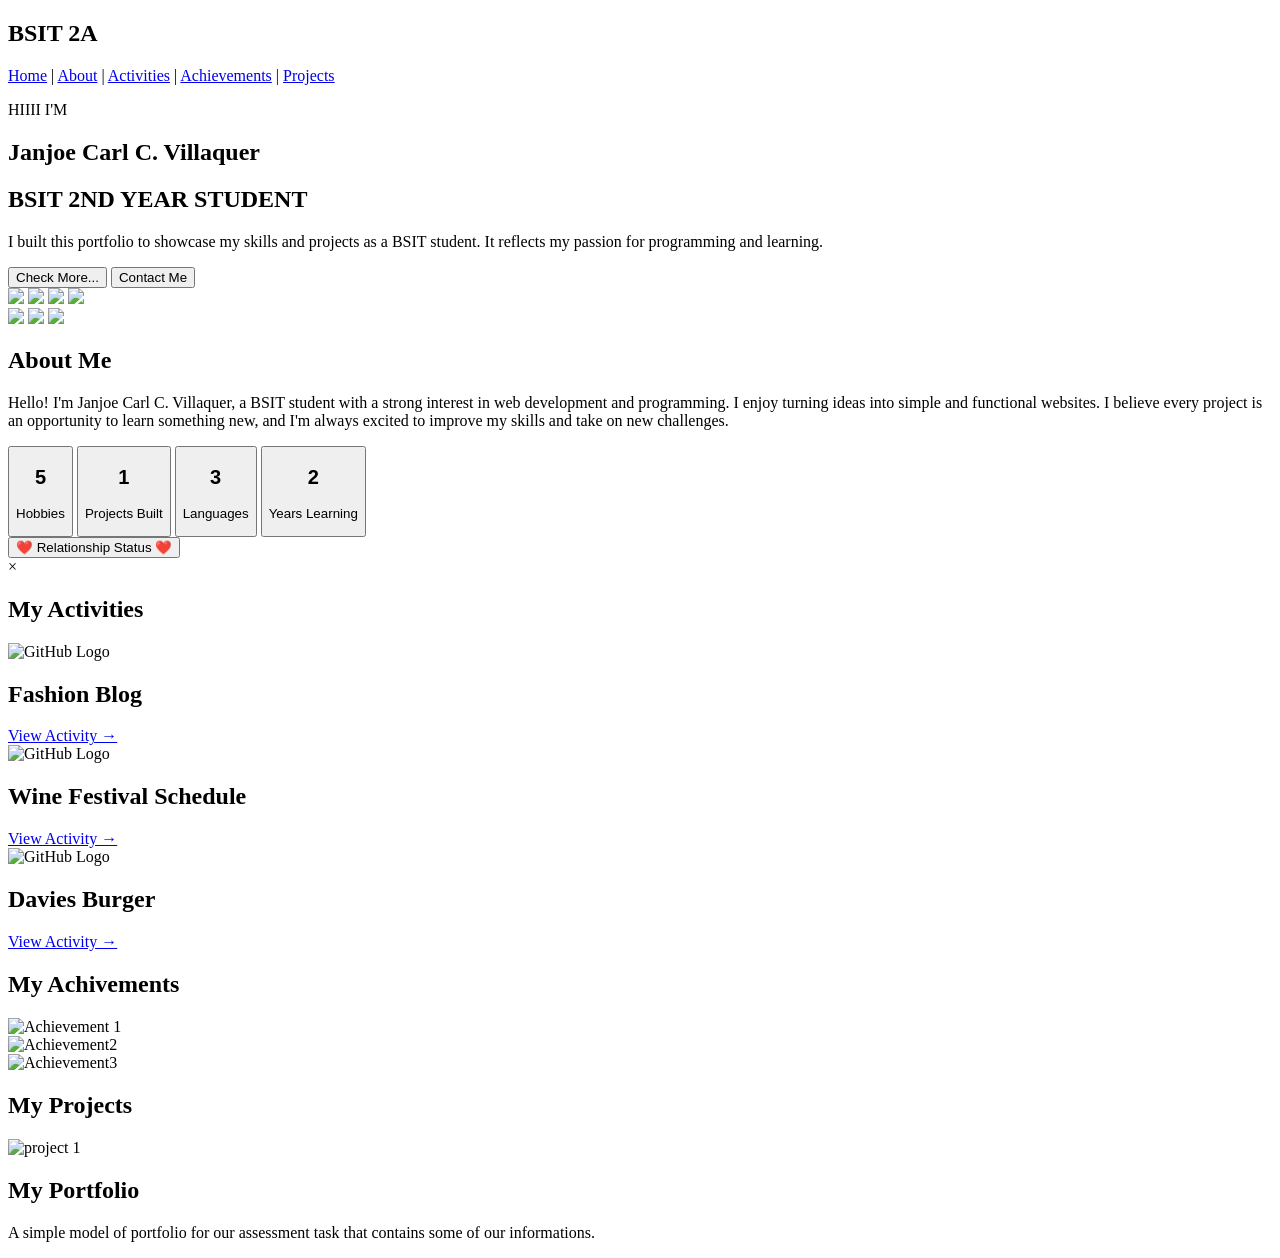
==== My Portfolio/index.html @ 04e0d44c "Add initial portfolio website structure This is the initial commit of the portfolio website, contain" ====
<!DOCTYPE html>
<html lang="en">
<head>
    <meta charset="UTF-8">
    <meta name="viewport" content="width=device-width, initial-scale=1.0">
    <link rel="stylesheet" href="style.css">
    <title>My portfolio</title>
</head>
<body>
    <!DOCTYPE html>
<html lang="en">
<head>
    <meta charset="UTF-8">
    <meta name="viewport" content="width=device-width, initial-scale=1.0">
    <title>My Portfolio</title>
</head>
<body>
    <header>
        <h2 class="logo">BSIT <span>2A</span></h2>
        <nav>
            <a href="#home">Home</a> |
            <a href="#about">About</a> |
            <a href="#activities">Activities</a> |
            <a href="#achievements">Achievements</a> |
            <a href="#projects">Projects</a>
        </nav>
    </header>

    
    <section id="home">
    <div class="home-content">
        <p>HIIII I'M</p>

        <h1>Janjoe Carl C. Villaquer</h1>

        <h2 class="typing">
            BSIT 2ND YEAR STUDENT
        </h2>

        <p class="description">
            I built this portfolio to showcase my skills and projects as a BSIT student.
            It reflects my passion for programming and learning.
        </p>

        <div class="buttons">
            <button class="btn">Check More...</button>
            <button class="btn">Contact Me</button>
        </div>

        <div class="social-icons">
            <a href="#"><img src="Images/fb.jpg"></a>
            <a href="#"><img src="Images/github.jpg"></a>
            <a href="#"><img src="Images/tiktok.jpg"></a>
            <a href="#"><img src="Images/email.jpg"></a>
        </div>
    </div>

    <div class="home-images">
        <img src="Images/pfp1.jpg">
        <img src="Images/pfp2.jpg">
        <img src="Images/pfp3.jpg">
    </div>
</section>


    <section id="about">
    <h1 class="about-title">About <span>Me</span></h1>
    <div class="about-container">
        <div class="about-text">
            <p>
                Hello! I'm Janjoe Carl C. Villaquer, a BSIT student with a
                strong interest in web development and programming.
                I enjoy turning ideas into simple and functional websites.
                I believe every project is an opportunity to learn something
                new, and I'm always excited to improve my skills and take on
                new challenges.
            </p>
        </div>

   <div class="about-boxes">
    <button class="info-box" onclick="showPopup('hobbies')">
    <i class="fa-solid fa-gamepad icon"></i>
    <h2>5</h2>
    <p>Hobbies</p>
</button>

<button class="info-box" onclick="showPopup('projects')">
    <i class="fa-solid fa-code icon"></i>
    <h2>1</h2>
    <p>Projects Built</p>
</button>

<button class="info-box" onclick="showPopup('languages')">
    <i class="fa-solid fa-language icon"></i>
    <h2>3</h2>
    <p>Languages</p>
</button>

<button class="info-box" onclick="showPopup('years')">
    <i class="fa-solid fa-graduation-cap icon"></i>
    <h2>2</h2>
    <p>Years Learning</p>
</button>
</div>
    </div>
<div class="relationship">
<button onclick="showPopup('taken')">
❤️ Relationship Status ❤️
</button>
</div>
</section>

<div id="popup" class="popup">
    <div class="popup-content">
        <span class="close">&times;</span>
        <h2 id="popup-title"></h2>
        <div id="popup-body"></div>
    </div>

</div>

    <section id="activities">

    <h1 class="activities-title">
        My <span>Activities</span>
    </h1>

    <div class="activity-card">
        <img src="Images/github.jpg" alt="GitHub Logo">
        <div class="activity-info">

            <h2>Fashion Blog</h2>
            <a href="https://jvillaquer250000000352-ctrl.github.io/Activity1.1/Fashion/index.html"
               target="_blank">
                View Activity →
            </a>
        </div>
    </div>

    <div class="activity-card">
        <img src="Images/github.jpg" alt="GitHub Logo">

        <div class="activity-info">
            <h2>Wine Festival Schedule</h2>
            <a href="https://jvillaquer250000000352-ctrl.github.io/Activity%201.2/Wine%20Festival%20Schedule/index.html"
               target="_blank">
                View Activity →
            </a>
        </div>
    </div>

    <div class="activity-card">
        <img src="Images/github.jpg" alt="GitHub Logo">

        <div class="activity-info">
            <h2>Davies Burger</h2>
            <a href="https://jvillaquer250000000352-ctrl.github.io/Activity2.1/Burger/index.html"
               target="_blank">
                View Activity →
            </a>
        </div>
    </div>

</section>

    <section id="achievements">
        <h1 class="achievements-title">My <span>Achivements</span></h1>
        <div class="achievement-gallery">

        <div class="achievement-card">
            <img src="Images/achivement1.jpg" alt="Achievement 1">
        </div>

        <div class="achievement-card">
            <img src="Images/achivement2.jpg" alt="Achievement2">
        </div>

        <div class="achievement-card">
            <img src="Images/achivement3.jpg" alt="Achievement3">
        </div>

    </div>
    </section>

    <section id="projects">
        <h1 class="projects-title">My <span>Projects</span></h1>

        <div class="project-container">
        <div class="project-card">

        <div class="project-image">
        <img src="Images/project1.png" alt="project 1">
        </div>

        <div class="project-info">
        <h2>My Portfolio</h2>
         <p>A simple model of portfolio for our assessment task that contains some of our informations.</p>
         </div>
        </div>
        </div>
    </section>

    <script>
const popup=document.getElementById("popup");
const title=document.getElementById("popup-title");
const body=document.getElementById("popup-body");
function showPopup(type){
popup.style.display="flex";

if(type=="hobbies"){
title.innerHTML="🎮 Hobbies";
body.innerHTML=`
<ul>
<li>Playing Mobile Legends</li>
<li>Eating Snacks</li>
<li>Joking / Trolling</li>
<li>Listening to Music</li>
<li>Caring for you 💙</li>
</ul>
`;
}

else if(type=="projects"){
title.innerHTML="💻 Projects Built";
body.innerHTML=`
<ul>
<li>My Website Portfolio</li>
</ul>
`;
}

else if(type=="languages"){
title.innerHTML="🌐 Languages";
body.innerHTML=`
<ul>
<li>English</li>
<li>Tagalog</li>
<li>Bisaya / Cebuano</li>
</ul>
`;
}

else if(type=="years"){
title.innerHTML="🎓 Years of Learning";
body.innerHTML=`
<ul>
<li>2 Years learning in UIC</li>
</ul>
`;

}

else if(type=="taken"){
title.innerHTML="❤️ Relationship Status ❤️";
body.innerHTML=`
<img src="Images/her.jpg">
<h3>Taken by her 🥰❤️💖</h3
`;
}
}

document.querySelector(".close").onclick=function(){
popup.style.display="none";
}

window.onclick=function(e){
if(e.target==popup){
popup.style.display="none";
}
}
</script>

</body>
</html>
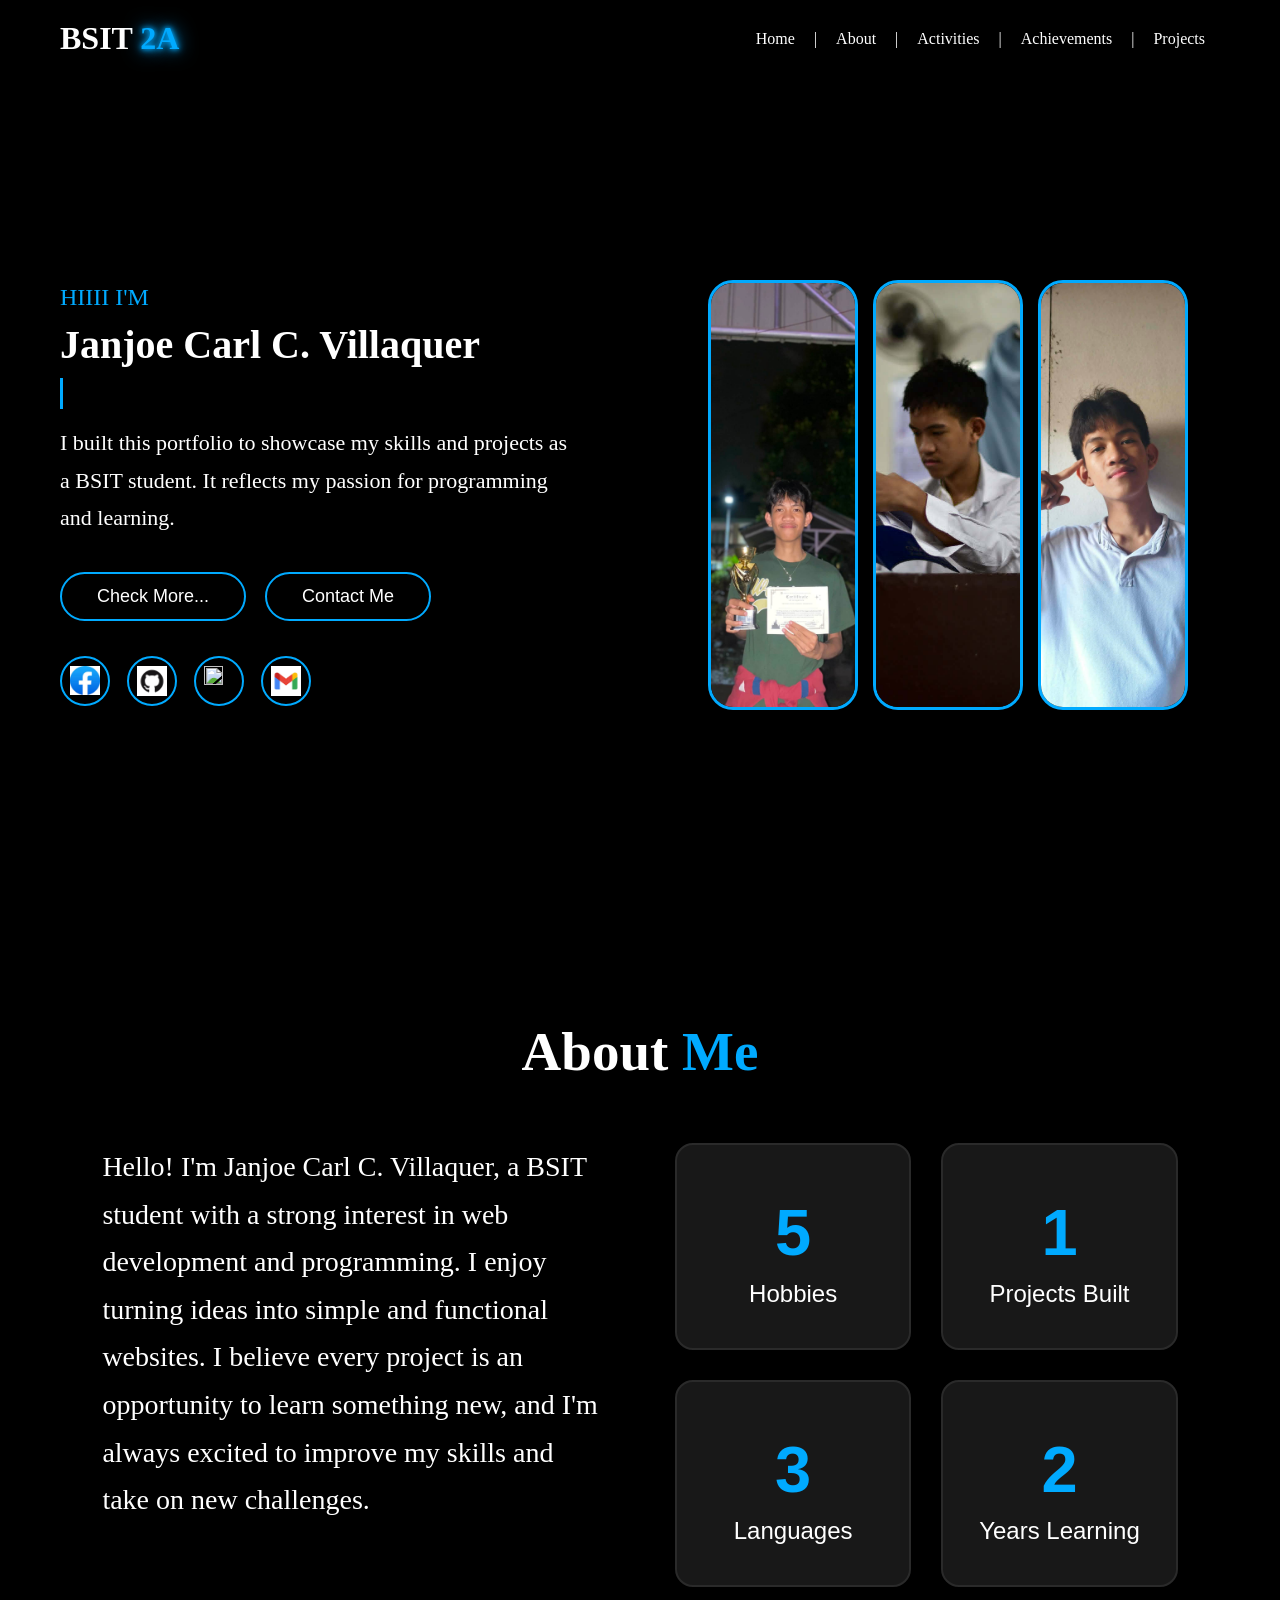
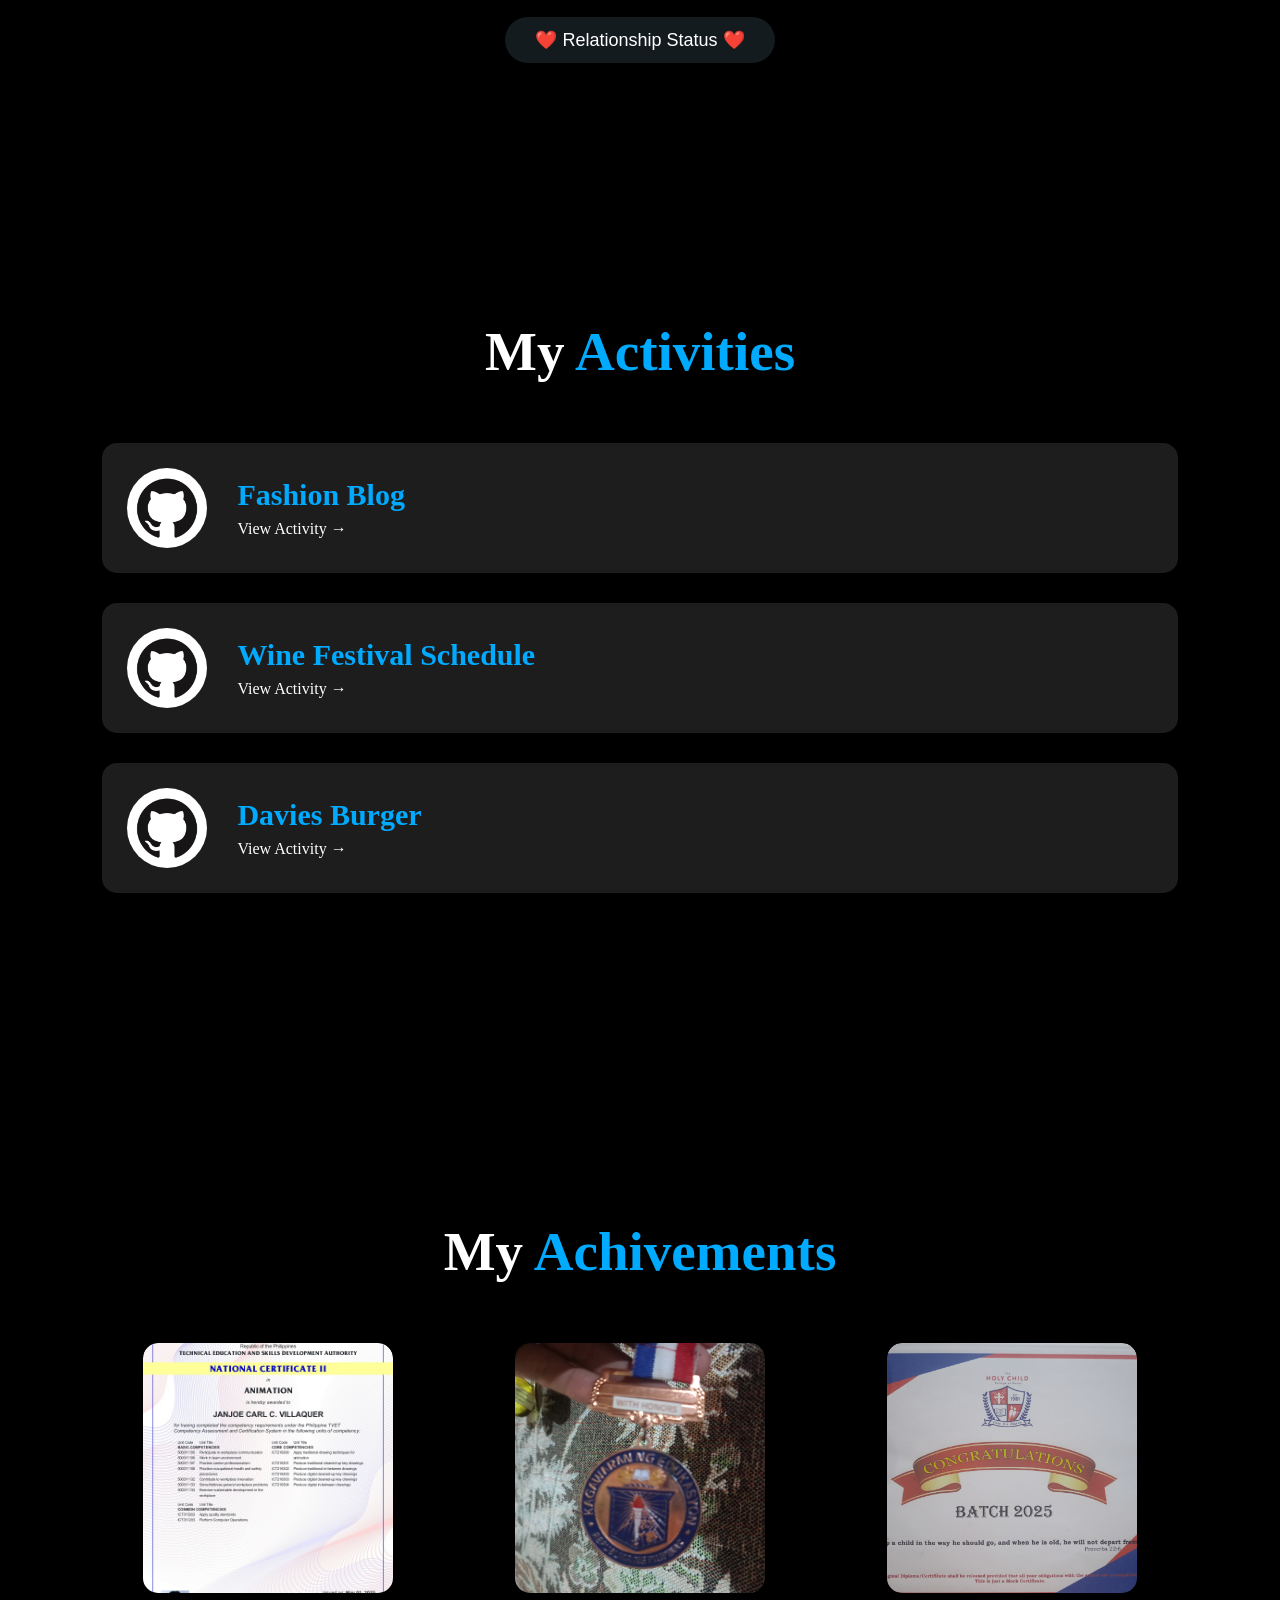
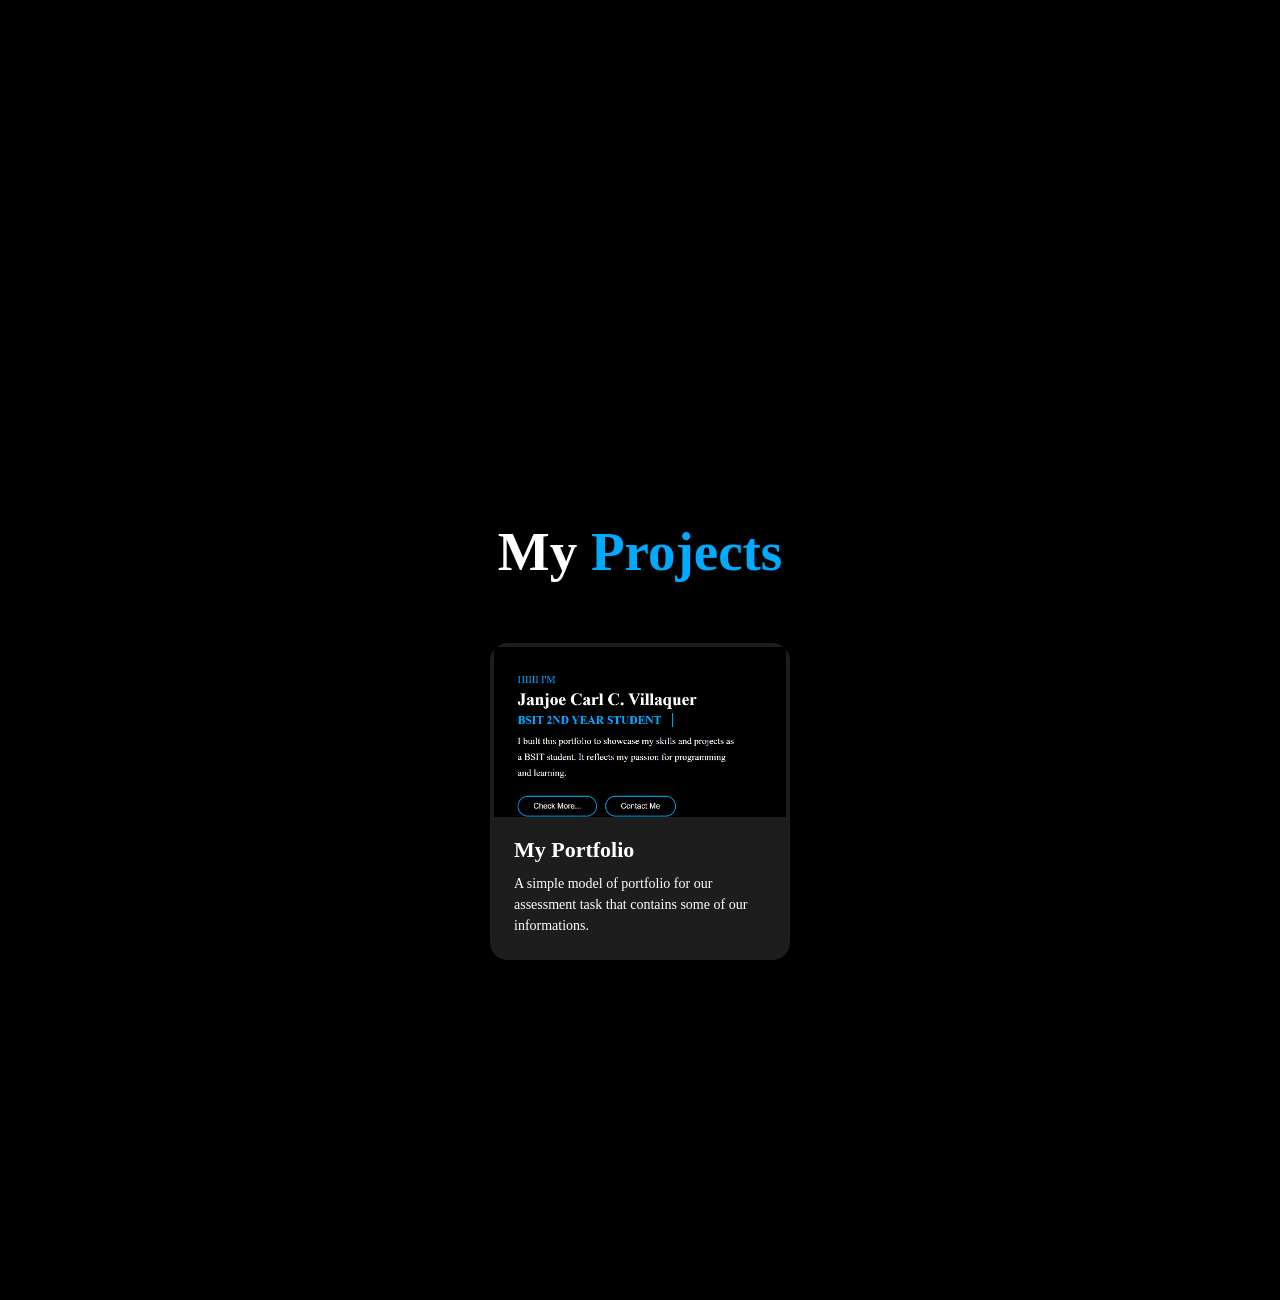
==== commit 843bd96b: "Fix tiktok image path in social icons" ====
--- a/My Portfolio/index.html
+++ b/My Portfolio/index.html
@@ -50,7 +50,7 @@
         <div class="social-icons">
             <a href="#"><img src="Images/fb.jpg"></a>
             <a href="#"><img src="Images/github.jpg"></a>
-            <a href="#"><img src="Images/tiktok.jpg"></a>
+            <a href="#"><img src="My Portfolio/Images/tiktok.jpg"></a>
             <a href="#"><img src="Images/email.jpg"></a>
         </div>
     </div>
--- a/My Portfolio/style.css
+++ b/My Portfolio/style.css
@@ -0,0 +1,793 @@
+html{
+    scroll-behavior: smooth;
+}
+
+*{
+    margin:0;
+    padding:0;
+    box-sizing:border-box;
+    scroll-behavior:smooth;
+}
+
+body{
+    background:#000;
+    color:white;
+    font-family:'Times New Roman', Times, serif;
+    padding-top: 90px;
+}
+
+header{
+    position: fixed;
+    top: 0;
+    left: 0;
+    width: 100%;
+    display: flex;
+    justify-content: space-between;
+    align-items: center;
+    padding: 20px 60px;
+    background-color: black;
+    z-index: 1000;
+    box-sizing: border-box;
+}
+
+.logo{
+    color:white;
+    font-size:32px;
+    font-weight:bold;
+}
+
+.logo span{
+    color:#00aaff;
+    text-shadow:
+        0 0 5px #00aaff,
+        0 0 10px #00aaff,
+        0 0 20px #00aaff;
+}
+
+nav a{
+    color:white;
+    text-decoration:none;
+    margin:0 15px;
+    position:relative;
+    transition:.3s;
+}
+
+nav a:hover{
+    color:#f3f5f5;
+    text-shadow: 0 0 5px #d1d8db, 0 0 10px #f4f8f9, 0 0 20px #eaeff1;
+}
+
+nav a::after{
+    content:"";
+    position:absolute;
+    left:0;
+    bottom:-8px;
+    width:0;
+    height:3px;
+    background:#00aaff;
+    transition:.3s;
+}
+
+nav a:hover::after{
+    width:100%;
+    box-shadow:0 0 10px #00aaff,0 0 20px #00aaff;
+}
+
+#home{
+
+    min-height:90vh;
+    display:flex;
+    justify-content:space-between;
+    align-items:center;
+    gap:70px;
+    padding:60px;
+}
+
+.home-content{
+    flex:1;
+}
+
+.home-content p:first-child{
+    color:#00aaff;
+    font-size:24px;
+}
+
+.home-content h1{
+    font-size:40px;
+    margin:10px 0;
+}
+
+.description{
+    width:520px;
+    font-size:22px;
+    line-height:1.7;
+    margin-top:15px;
+}
+
+.typing{
+    color:#00aaff;
+    font-size:27px;
+    font-weight:bold;
+    overflow:hidden;
+    white-space:nowrap;
+    border-right:3px solid #00aaff;
+    width:0;
+    animation:
+    typing 4s steps(27) infinite,
+    blink .7s step-end infinite;
+}
+
+@keyframes typing{
+    0%{
+        width:0;
+    }
+    40%{
+        width:27ch;
+    }
+    60%{
+
+        width:27ch;
+    }
+    100%{
+        width:0;
+    }
+}
+
+@keyframes blink{
+    50%{
+        border-color:transparent;
+    }
+}
+
+.buttons{
+    margin-top:35px;
+}
+
+.btn{
+    background:transparent;
+    color:white;
+    border:2px solid #00aaff;
+    padding:12px 35px;
+    border-radius:40px;
+    font-size:18px;
+    margin-right:15px;
+    cursor:pointer;
+    transition:.3s;
+}
+
+.btn:hover{
+    background:#00aaff;
+    transform:translateY(-4px);
+    box-shadow:-8px 0 18px #00aaff, 8px 0 18px #00aaff;
+}
+
+.social-icons{
+    margin-top:35px;
+    display:flex;
+    gap:17px;
+}
+
+.social-icons a{
+    width:50px;
+    height:50px;
+    display:flex;
+    justify-content:center;
+    align-items:center;
+    border:2px solid #00aaff;
+    border-radius:50%;
+    overflow:hidden;
+    transition:.3s;
+}
+
+.social-icons img{
+    width:65%;
+    height:65%;
+    object-fit:contain;
+}
+
+.social-icons a:hover{
+    transform:translateY(-5px);
+    box-shadow:
+    0 0 15px #00aaff,
+    0 0 30px #00aaff;
+}
+
+.home-images{
+    flex:1;
+    display:flex;
+    justify-content:center;
+    align-items:center;
+    gap:15px;
+}
+
+.home-images img{
+    width:150px;
+    height:430px;
+    object-fit:cover;
+    border-radius:25px;
+    border:3px solid #00aaff;
+    cursor:pointer;
+    transition:.45s ease;
+}
+
+.home-images:hover img{
+    width:120px;
+    opacity:.5;
+}
+
+.home-images img:hover{
+    width:280px;
+    opacity:1;
+    transform:translateY(-12px);
+    box-shadow:0 0 20px #00aaff, 0 0 40px #00aaff, 0 0 60px #00aaff;
+}
+
+hr{
+    border:1px solid rgba(255,255,255,.35);
+}
+
+/* ABOUT ME NI HAAAA */
+
+#about{
+    min-height:100vh;
+    padding:120px 8%;
+}
+
+.about-title{
+    text-align:center;
+    font-size:55px;
+    margin-bottom:60px;
+}
+
+.about-title span{
+    color:#00aaff;
+}
+
+.about-container{
+    display:flex;
+    justify-content:space-between;
+    align-items:flex-start;
+    gap:70px;
+}
+
+.about-text{
+    flex:1;
+}
+
+.about-text p{
+    font-size:28px;
+    line-height:1.7;
+}
+
+.about-boxes{
+    flex:1;
+    display:grid;
+    grid-template-columns:repeat(2,1fr);
+    gap:30px;
+}
+
+.info-box{
+    background:#181818;
+    border:2px solid #2a2a2a;
+    border-radius:18px;
+    padding:40px 20px;
+    cursor:pointer;
+    transition:.4s;
+    color:white;
+    text-align:center;
+}
+
+.info-box .icon{
+    font-size:45px;
+    margin-bottom:15px;
+    transition:.4s;
+}
+
+.info-box h2{
+    font-size:65px;
+    color:#00aaff;
+    margin:10px 0;
+    transition:.4s;
+}
+
+.info-box p{
+    font-size:24px;
+    transition:.4s;
+}
+
+.info-box:hover{
+    transform:translateY(-12px) scale(1.05);
+    border-color:#00aaff;
+    background:#1f1f1f;
+
+    box-shadow:
+    0 0 15px #00aaff,
+    0 0 30px #00aaff,
+    0 0 45px rgba(0,170,255,.5);
+}
+
+.info-box:hover .icon{
+    transform:rotate(8deg) scale(1.2);
+    filter:drop-shadow(0 0 10px #00aaff);
+}
+
+.info-box:hover h2{
+    text-shadow:
+    0 0 10px #00aaff,
+    0 0 20px #00aaff,
+    0 0 40px #00aaff;
+}
+
+.info-box:hover p{
+    color:#f8f9fa;
+}
+
+.info-box:active{
+    transform:scale(.96);
+}
+
+.popup{
+display:none;
+position:fixed;
+left:0;
+top:0;
+width:100%;
+height:100%;
+background:rgba(0,0,0,.7);
+justify-content:center;
+align-items:center;
+z-index:9999;
+}
+
+.popup-content{
+background:#181818;
+padding:35px;
+border-radius:15px;
+width:420px;
+text-align:center;
+border:2px solid #00aaff;
+box-shadow:
+0 0 20px #00aaff,
+0 0 40px #00aaff;
+animation:pop .3s;
+}
+
+@keyframes pop{
+from{
+transform:scale(.7);
+opacity:0;
+}
+
+to{
+transform:scale(1);
+opacity:1;
+}
+}
+
+.close{
+float:right;
+font-size:30px;
+cursor:pointer;
+color:white;
+}
+
+.close:hover{
+color:#00aaff;
+}
+
+.popup h2{
+color:#00aaff;
+margin-bottom:20px;
+}
+
+.popup ul{
+text-align:left;
+font-size:20px;
+line-height:2;
+}
+
+.relationship{
+text-align:center;
+margin-top:30px;
+}
+
+.relationship button{
+background:#141b1f;
+border:none;
+padding:12px 30px;
+font-size:18px;
+color:white;
+border-radius:40px;
+cursor:pointer;
+transition:.3s;
+}
+
+.relationship button:hover{
+box-shadow:
+0 0 15px #00aaff,
+0 0 30px #00aaff;
+transform:translateY(-5px);
+}
+
+.popup img{
+width:180px;
+border-radius:15px;
+margin-bottom:20px;
+border:3px solid #00aaff;
+}
+
+#activities{
+    min-height:100vh;
+    padding:120px 8%;
+}
+
+.activities-title{
+    text-align:center;
+    font-size:55px;
+    margin-bottom:60px;
+}
+
+.activities-title span{
+    color:#00aaff;
+}
+
+.activity-card{
+    display: flex;
+    align-items: center;
+    background: #1d1d1d;
+    padding: 25px;
+    margin-bottom: 30px;
+    border-radius: 15px;
+}
+
+.activity-card img{
+    width:80px;
+    height:80px;
+    border-radius:50%;
+    object-fit:cover;
+    margin-right:30px;
+}
+
+.activity-info h2{
+    color:#00aaff;
+    margin-bottom:8px;
+    font-size:30px;
+}
+
+.activity-info a{
+    color:white;
+    text-decoration:none;
+    position:relative;
+    transition:.3s;
+}
+
+.activity-info a:hover{
+    color:#ecf0f2;
+    text-shadow:
+    0 0 5px #eef3f5,
+    0 0 10px #e6eef2,
+    0 0 20px #f2f4f4;
+}
+
+.activity-info a::after{
+    content:"";
+    position:absolute;
+    left:0;
+    bottom:-5px;
+    width:0;
+    height:2px;
+    background:#00aaff;
+    transition:.3s;
+}
+
+.activity-info a:hover::after{
+    width:100%;
+    box-shadow:
+    0 0 10px #00aaff,
+    0 0 20px #00aaff;
+}
+
+#achievements{
+    min-height:100vh;
+    padding:120px 8%;
+}
+
+.achievements-title{
+    text-align:center;
+    font-size:55px;
+    margin-bottom:60px;
+}
+
+.achievements-title span{
+    color:#00aaff;
+}
+
+.achievement-gallery{
+    display:grid;
+    grid-template-columns:repeat(3,1fr);
+    gap:40px;
+    justify-items:center;
+}
+
+.achievement-card{
+    position:relative;
+    overflow:hidden;
+    border-radius:15px;
+}
+
+.achievement-card img{
+    width:250px;
+    height:250px;
+    object-fit:cover;
+    border-radius:15px;
+    transition:.4s;
+}
+
+.achievement-card::before{
+    content:"";
+    position:absolute;
+    top:0;
+    left:-120%;
+    width:60%;
+    height:100%;
+    background:linear-gradient(
+        120deg,
+        transparent,
+        rgba(255,255,255,.8),
+        transparent
+    );
+
+    transform:skewX(-25deg);
+}
+
+.achievement-card:hover::before{
+    animation:shine .9s;
+}
+
+@keyframes shine{
+    100%{
+        left:180%;
+
+    }
+}
+
+.achievement-card{
+    position: relative;
+    overflow: hidden;
+    border-radius: 15px;
+    transition: transform .35s ease;
+}
+
+.achievement-card:hover{
+    transform: translateY(-10px) scale(1.03);
+     box-shadow:0 0 15px rgba(0,170,255,.4), 0 0 35px rgba(0,170,255,.25);
+}
+
+#projects{
+    min-height:100vh;
+    padding:120px 8%;
+}
+
+.projects-title{
+    text-align:center;
+    font-size:55px;
+    margin-bottom:60px;
+}
+
+.projects-title span{
+    color:#00aaff;
+}
+
+.project-container{
+    display:flex;
+    justify-content:center;
+    align-items:center;
+    gap:40px;
+}
+
+.project-card{
+    position:relative;
+    width:300px;
+    overflow:visible;
+    border-radius:18px;
+    isolation:isolate;
+}
+
+.project-card::before{
+    position:absolute;
+    content:"";
+    display:block;
+    width:70px;
+    height:160%;
+    background:linear-gradient(
+        90deg,
+        transparent,
+        #008cff,
+        #00d9ff,
+        #008cff,
+        transparent
+    );
+
+    left:50%;
+    top:50%;
+    transform:translate(-50%, -50%);
+    animation:projectRotation 2.5s linear infinite;
+    opacity:0;
+    z-index:-1;
+    filter:blur(2px);
+}
+
+.project-card:hover::before{
+    opacity:1;
+}
+
+@keyframes projectRotation{
+    0%{
+        transform:translate(-50%, -50%) rotateZ(0deg);
+    }
+
+    100%{
+        transform:translate(-50%, -50%) rotateZ(360deg);
+    }
+}
+
+.project-content{
+    position:relative;
+    width:100%;
+    background:#1d1d1d;
+    border-radius:15px;
+    overflow:hidden;
+    z-index:1;
+}
+
+.project-image{
+    position:relative;
+    height:170px;
+    overflow:hidden;
+}
+
+.project-image img{
+    width:100%;
+    height:100%;
+    object-fit:cover;
+    display:block;
+}
+
+.project-info{
+    padding:20px;
+    background:#1d1d1d;
+}
+
+.project-info h2{
+    color:white;
+    font-size:22px;
+    margin-bottom:10px;
+}
+
+.project-info p{
+    color:white;
+    font-size:14px;
+    line-height:1.5;
+}
+
+.project-card:hover{
+    filter:drop-shadow(
+        0 0 8px rgba(0,170,255,.7)
+    );
+}
+
+#projects{
+    min-height:100vh;
+    padding:120px 8%;
+}
+
+.projects-title{
+    text-align:center;
+    font-size:55px;
+    margin-bottom:60px;
+}
+
+.projects-title span{
+    color:#00aaff;
+}
+
+.project-container{
+    display:flex;
+    justify-content:center;
+    align-items:center;
+    gap:40px;
+}
+
+.project-card{
+    position:relative;
+    width:300px;
+    height:auto;
+    padding:4px;
+    overflow:hidden;
+    border-radius:18px;
+    background:#1d1d1d;
+}
+
+.project-card::before{
+    content:"";
+    position:absolute;
+    width:100px;
+    height:180%;
+    left:50%;
+    top:50%;
+    transform:translate(-50%, -50%);
+    background:linear-gradient(
+        90deg,
+        transparent,
+        #008cff,
+        #00d9ff,
+        #008cff,
+        transparent
+    );
+
+    animation:projectRotation 2.5s linear infinite;
+    filter:blur(3px);
+    opacity:0;
+}
+
+.project-card:hover::before{
+    opacity:1;
+}
+
+@keyframes projectRotation{
+    0%{
+        transform:translate(-50%, -50%) rotateZ(0deg);
+    }
+
+    100%{
+        transform:translate(-50%, -50%) rotateZ(360deg);
+    }
+}
+
+.project-content{
+    position:relative;
+    z-index:2;
+    width:100%;
+    background:#1d1d1d;
+    border-radius:14px;
+    overflow:hidden;
+}
+
+.project-image{
+    position:relative;
+    height:170px;
+    overflow:hidden;
+}
+
+.project-image img{
+    width:100%;
+    height:100%;
+    object-fit:cover;
+    display:block;
+}
+
+.project-info{
+    padding:20px;
+    background:#1d1d1d;
+}
+
+.project-info h2{
+    color:white;
+    font-size:22px;
+    margin-bottom:10px;
+}
+
+.project-info p{
+    color:white;
+    font-size:14px;
+    line-height:1.5;
+}
+
+.project-card:hover{
+
+    box-shadow:
+        0 0 10px rgba(241, 242, 243, 0.65),
+        0 0 22px rgba(236, 237, 238, 0.4),
+        0 0 35px rgba(248, 249, 249, 0.2);
+
+}
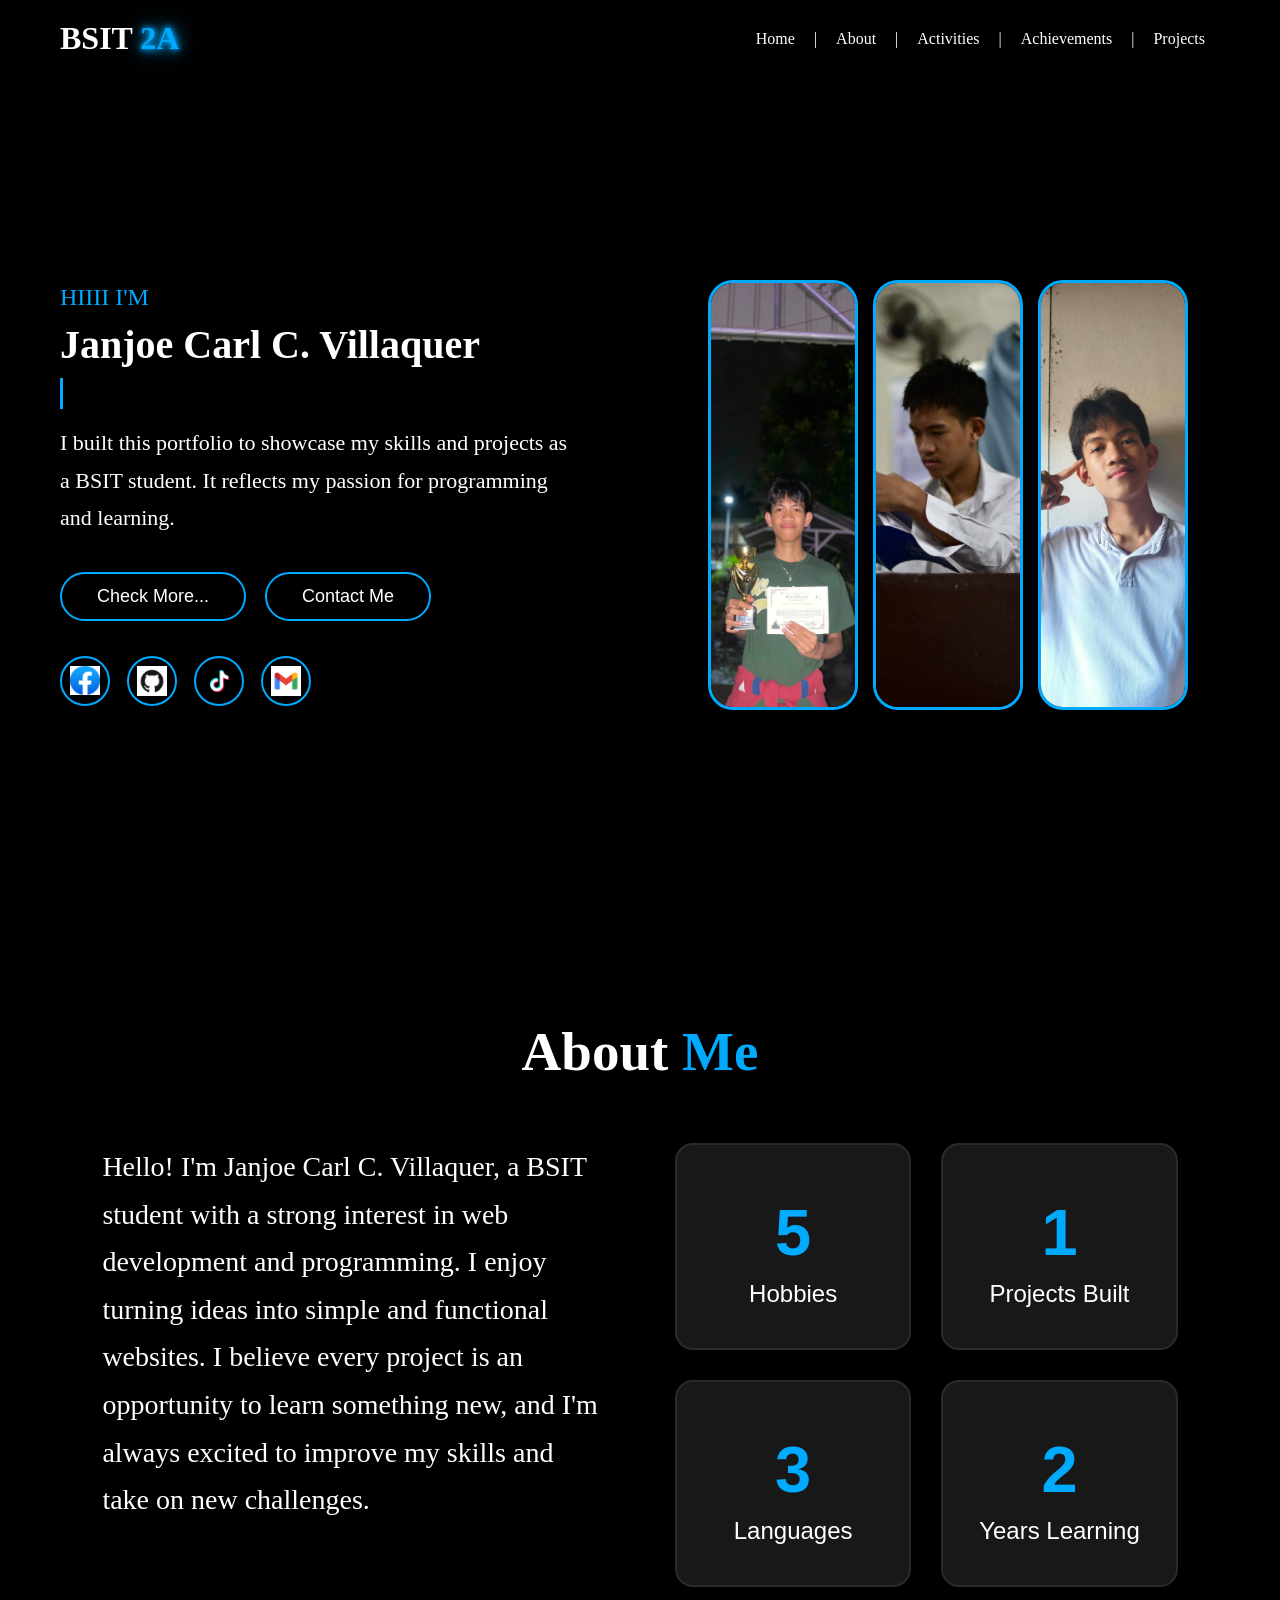
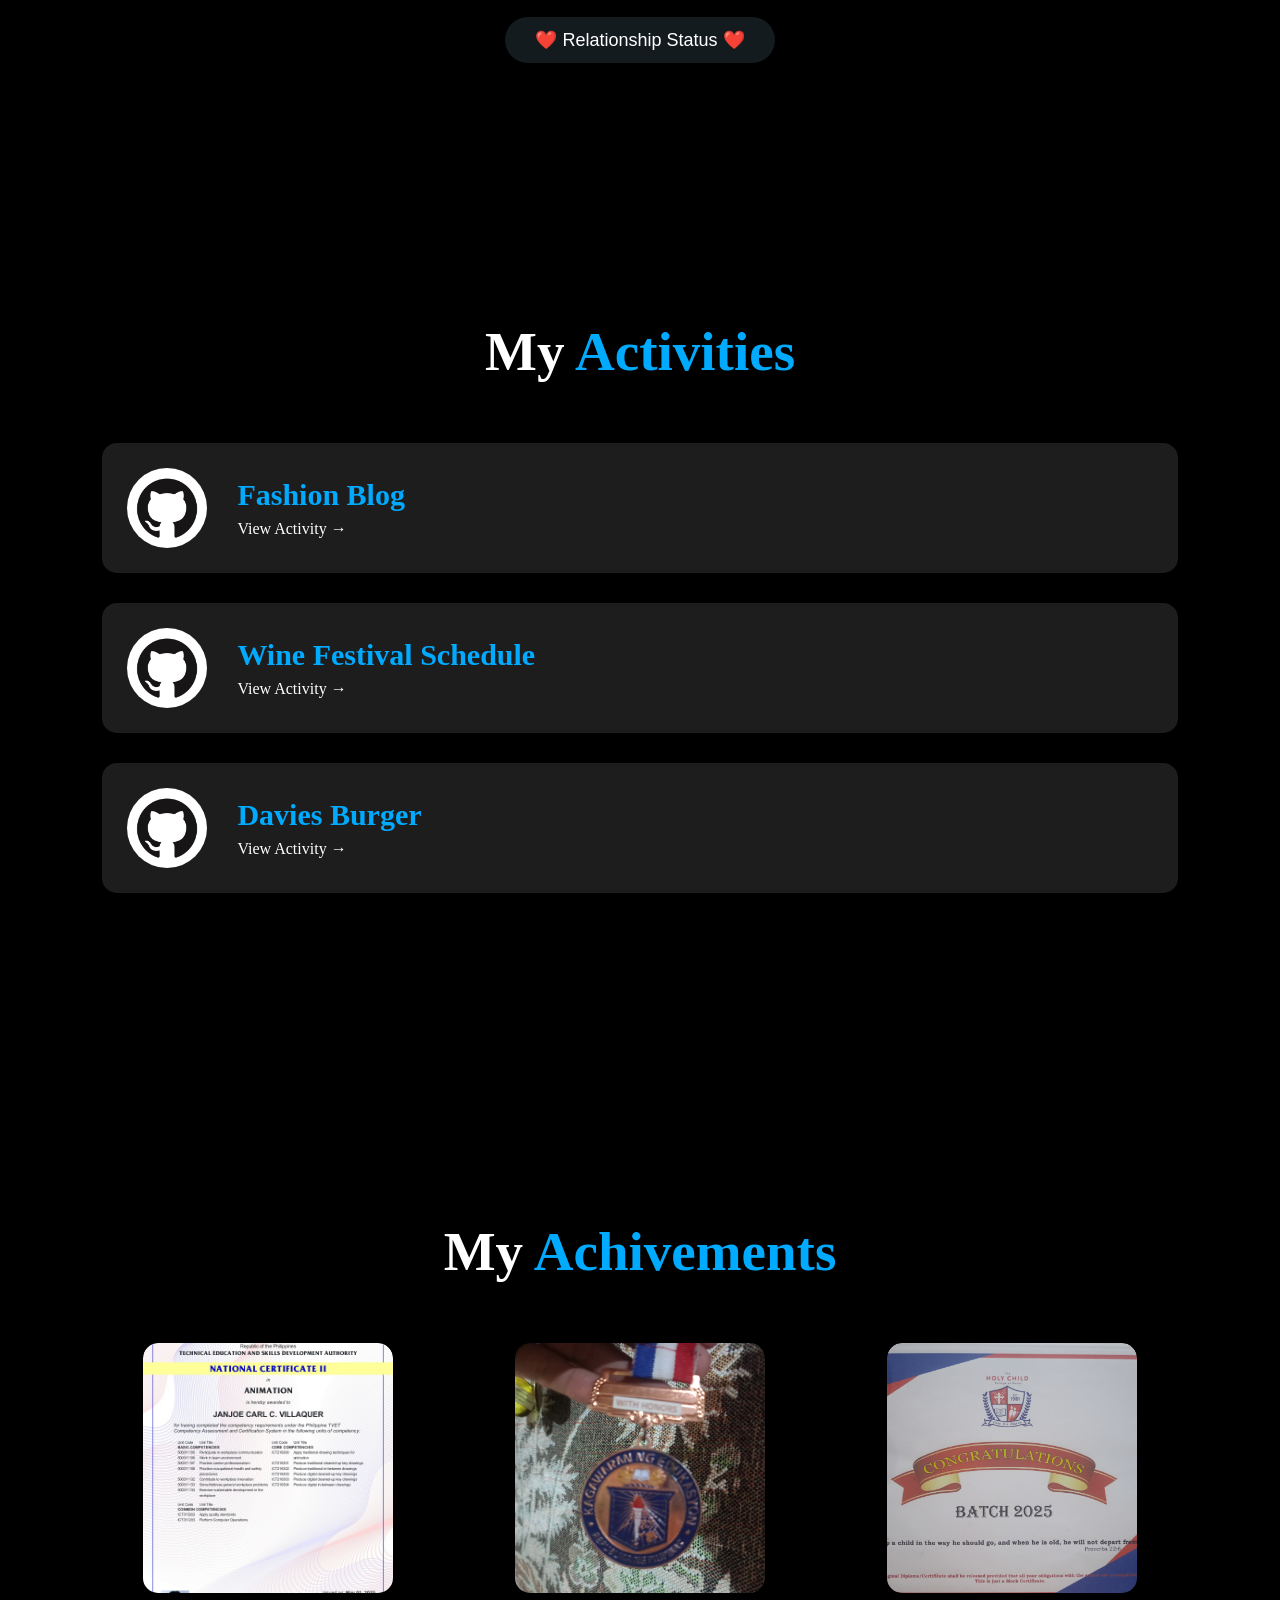
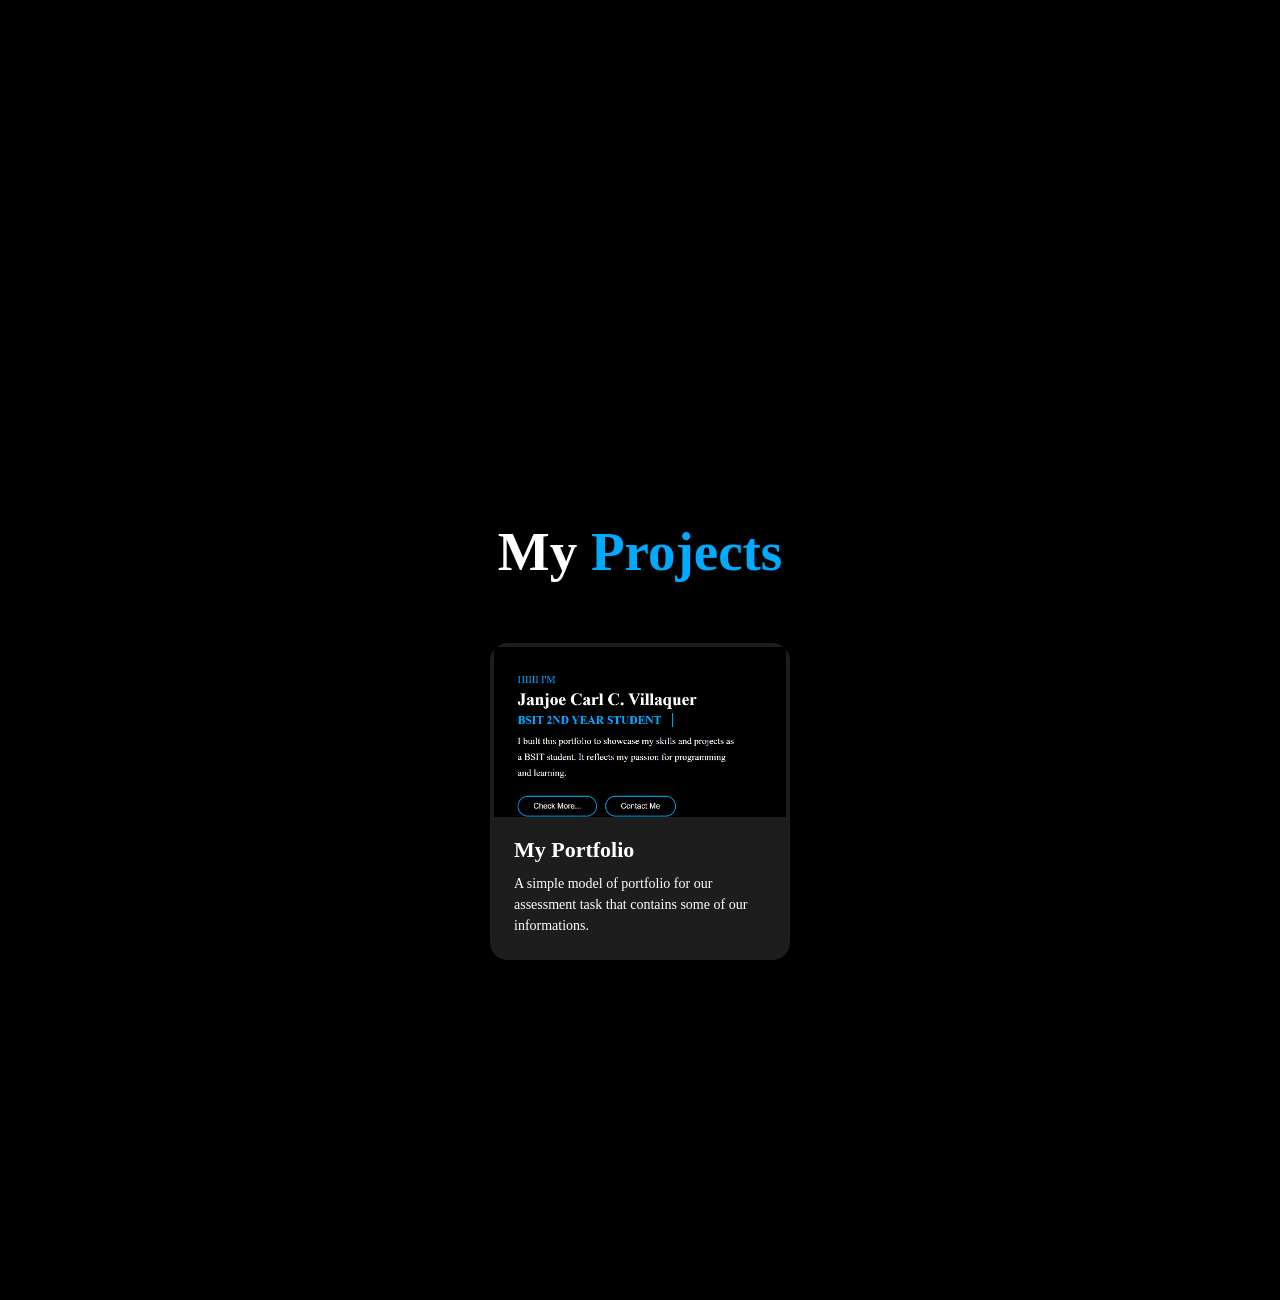
==== commit 7c83967b: "Fix TikTok image source path in index.html Updated the TikTok image source path to the correct direc" ====
--- a/My Portfolio/index.html
+++ b/My Portfolio/index.html
@@ -50,7 +50,7 @@
         <div class="social-icons">
             <a href="#"><img src="Images/fb.jpg"></a>
             <a href="#"><img src="Images/github.jpg"></a>
-            <a href="#"><img src="My Portfolio/Images/tiktok.jpg"></a>
+            <a href="#"><img src="Images/tiktok.jpg"></a>
             <a href="#"><img src="Images/email.jpg"></a>
         </div>
     </div>
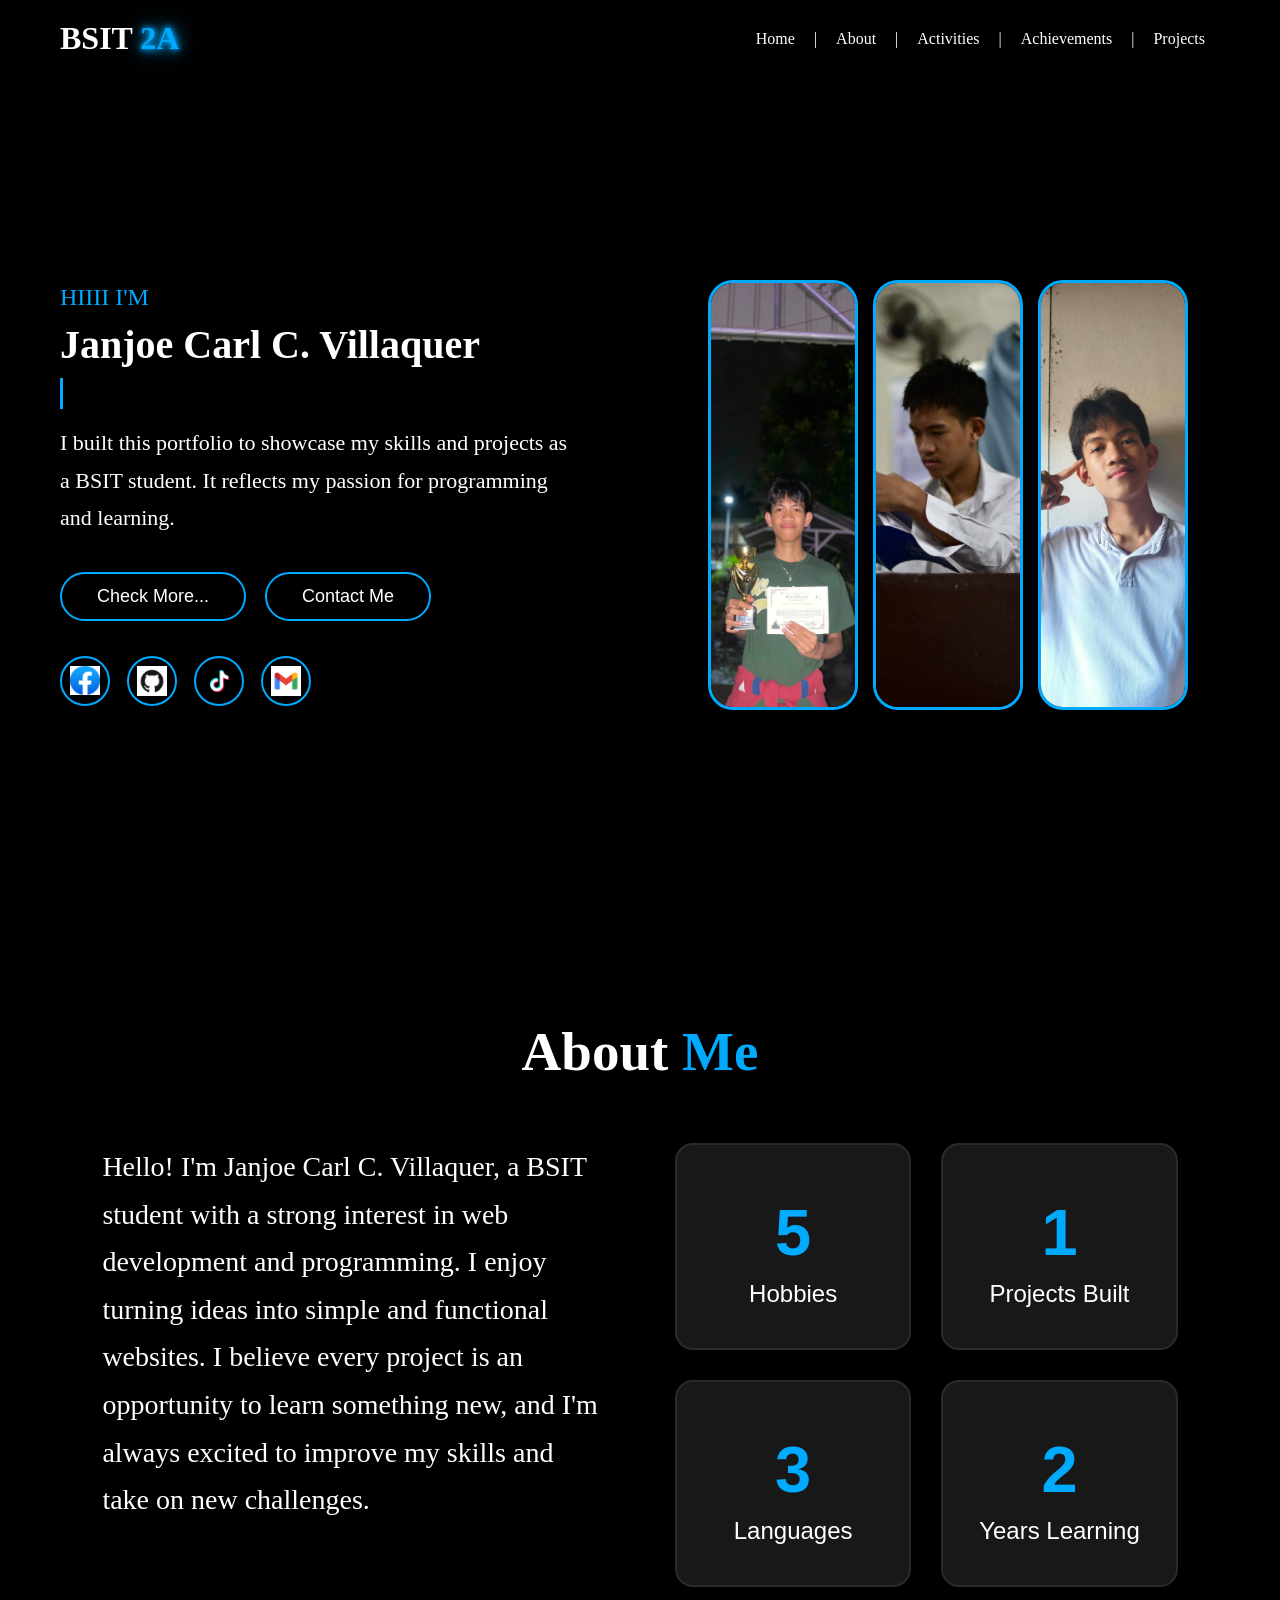
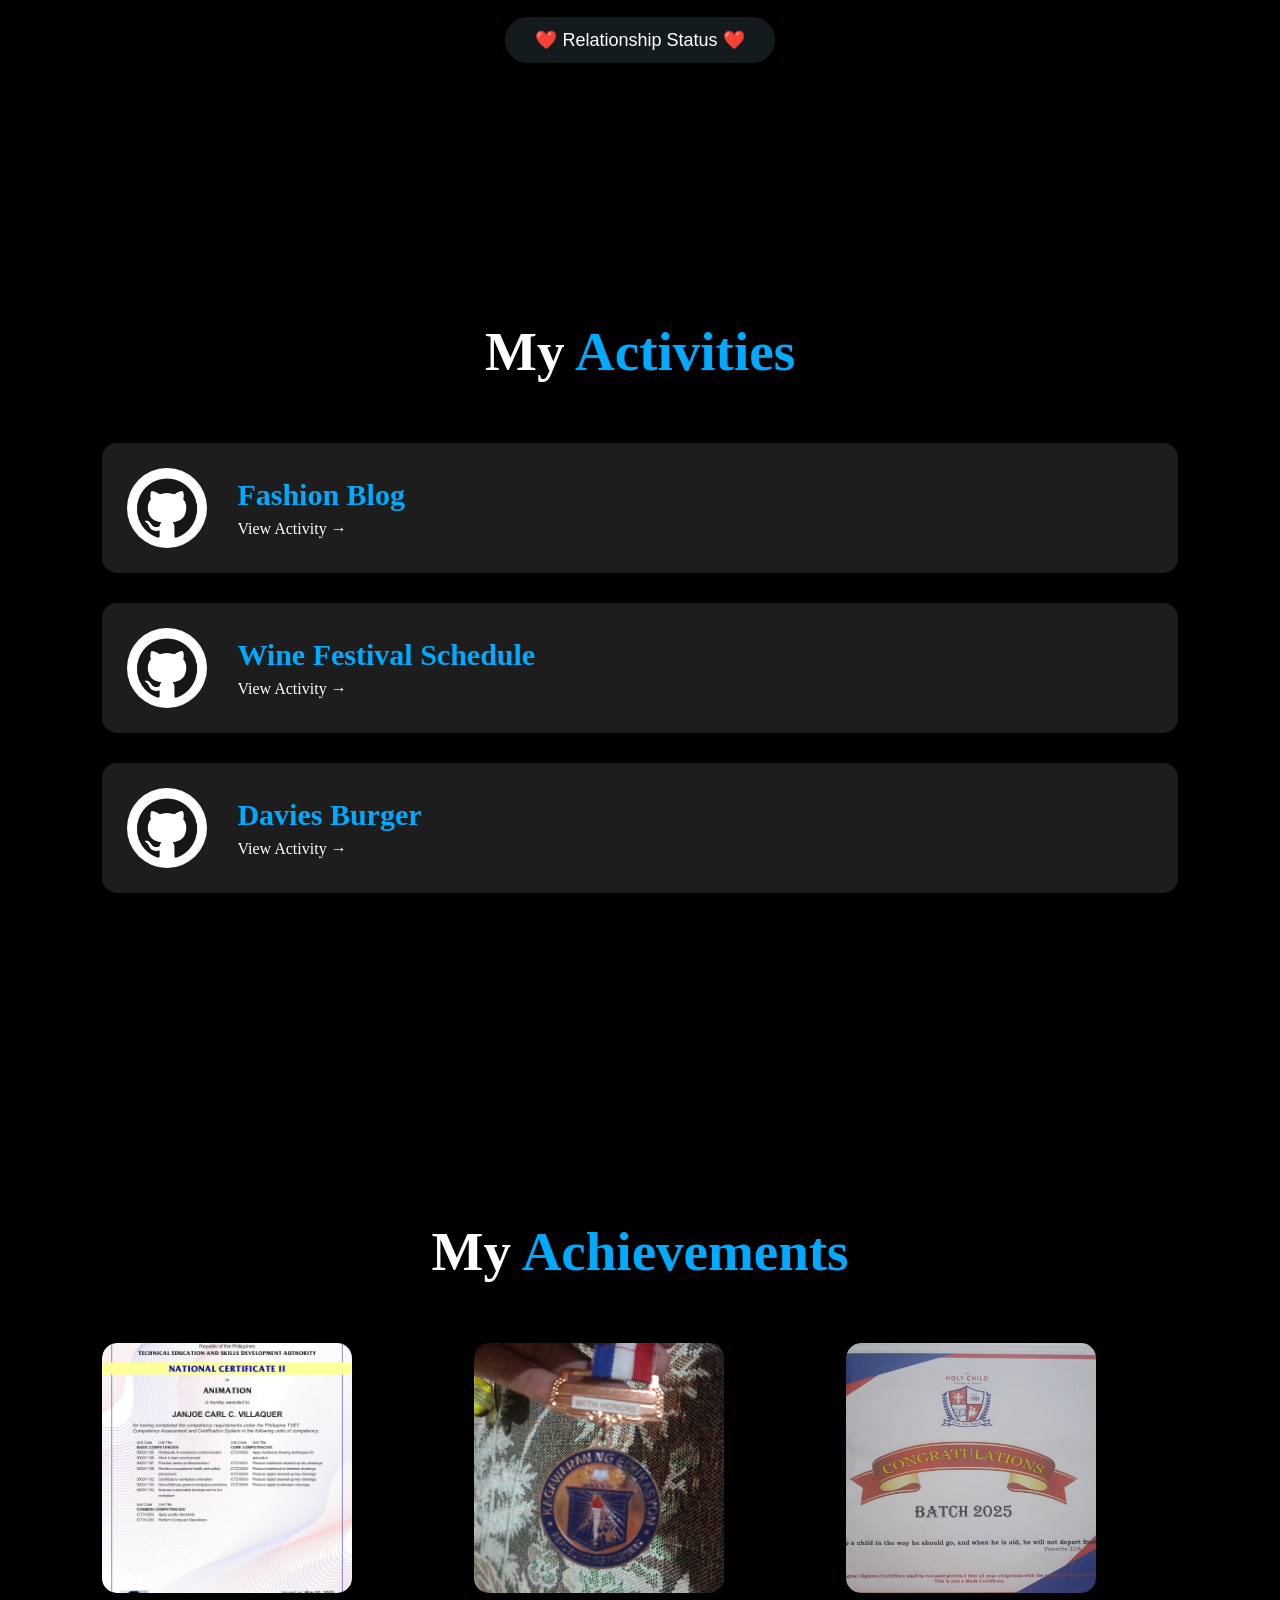
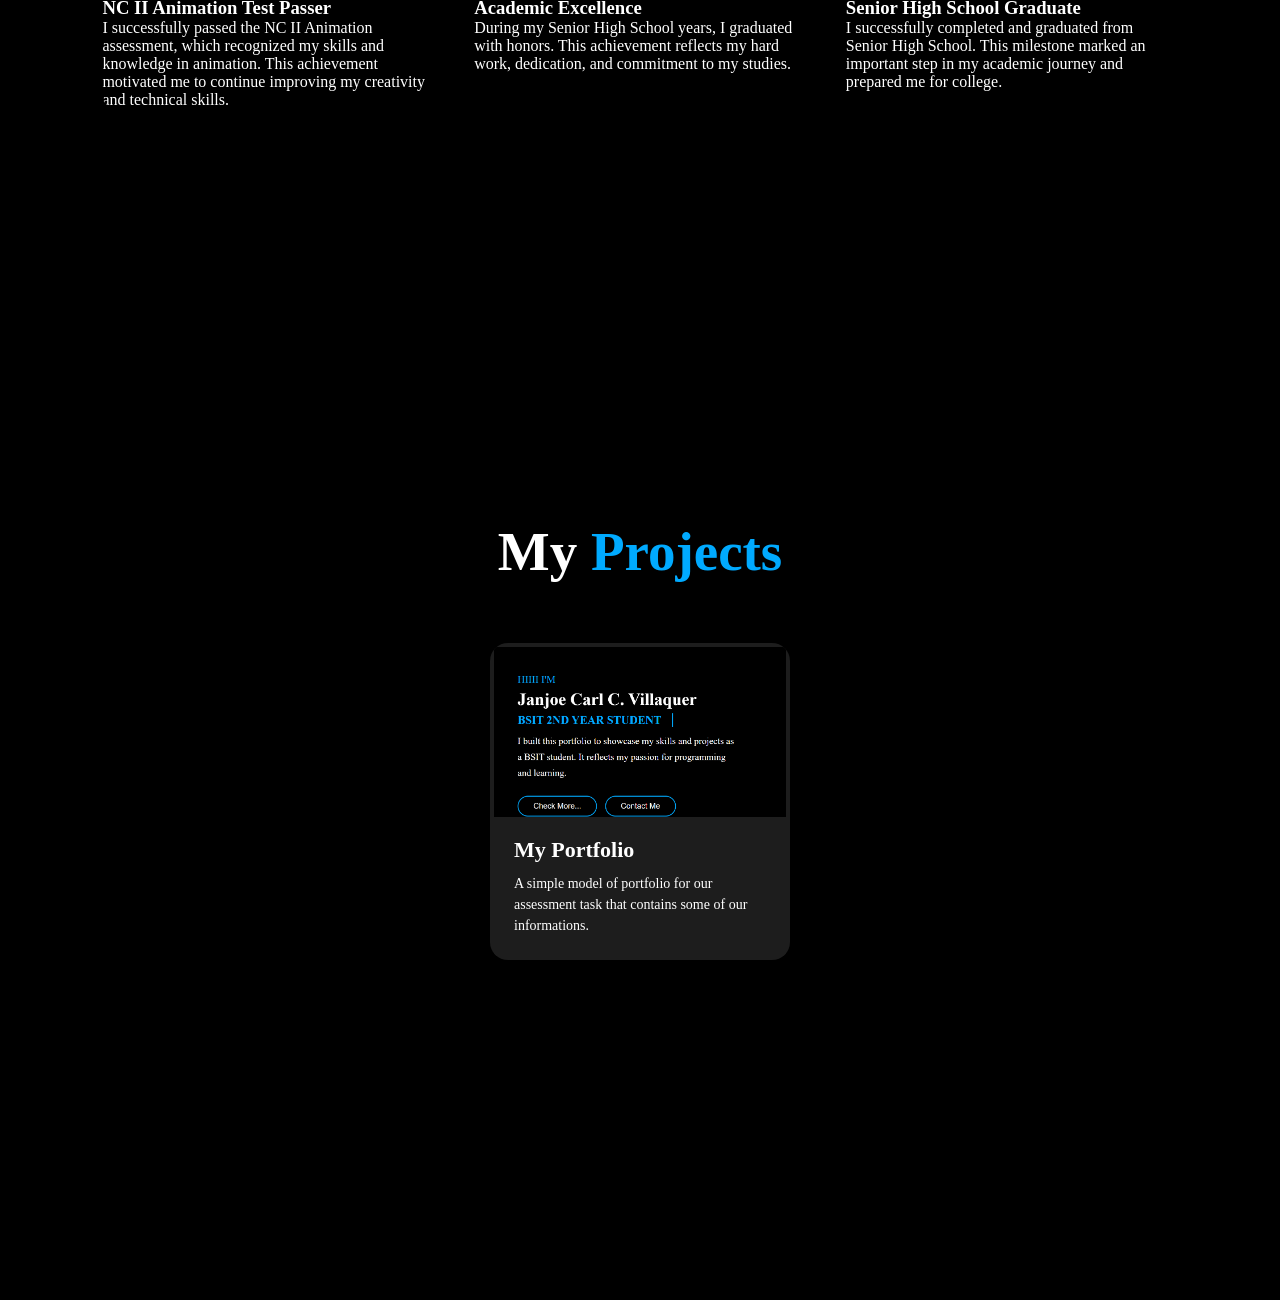
==== commit d64c74a7: "Adding description to my achivements page" ====
--- a/My Portfolio/index.html
+++ b/My Portfolio/index.html
@@ -48,9 +48,9 @@
         </div>
 
         <div class="social-icons">
-            <a href="#"><img src="Images/fb.jpg"></a>
-            <a href="#"><img src="Images/github.jpg"></a>
-            <a href="#"><img src="Images/tiktok.jpg"></a>
+            <a href="https://www.facebook.com/carl.villaquer" target="_blank"><img src="Images/fb.jpg" alt="fb"></a>
+            <a href="https://github.com/jvillaquer250000000352-ctrl" target="_blank"><img src="Images/github.jpg" alt="github"></a>
+            <a href="https://www.tiktok.com/@urbestfriendcarl" target="_blank"><img src="Images/tiktok.jpg" alt="tiktok"></a>
             <a href="#"><img src="Images/email.jpg"></a>
         </div>
     </div>
@@ -163,24 +163,53 @@
 
 </section>
 
-    <section id="achievements">
-        <h1 class="achievements-title">My <span>Achivements</span></h1>
-        <div class="achievement-gallery">
+<section id="achievements">
+    <h1 class="achievements-title">My <span>Achievements</span></h1>
+
+    <div class="achievement-gallery">
 
         <div class="achievement-card">
             <img src="Images/achivement1.jpg" alt="Achievement 1">
+
+            <div class="achievement-description">
+                <h3>NC II Animation Test Passer</h3>
+                <p>
+                   I successfully passed the NC II Animation assessment, 
+        which recognized my skills and knowledge in animation. 
+        This achievement motivated me to continue improving my 
+        creativity and technical skills.
+                </p>
+            </div>
         </div>
 
         <div class="achievement-card">
-            <img src="Images/achivement2.jpg" alt="Achievement2">
+            <img src="Images/achivement2.jpg" alt="Achievement 2">
+
+            <div class="achievement-description">
+                <h3>Academic Excellence</h3>
+                <p>
+                    During my Senior High School years, I graduated with 
+        honors. This achievement reflects my hard work, dedication, 
+        and commitment to my studies.
+                </p>
+            </div>
         </div>
 
         <div class="achievement-card">
-            <img src="Images/achivement3.jpg" alt="Achievement3">
-        </div>
-
-    </div>
-    </section>
+            <img src="Images/achivement3.jpg" alt="Achievement 3">
+
+            <div class="achievement-description">
+                <h3>Senior High School Graduate</h3>
+                <p>
+                    I successfully completed and graduated from Senior High 
+        School. This milestone marked an important step in my 
+        academic journey and prepared me for college.
+                </p>
+            </div>
+        </div>
+
+    </div>
+</section>
 
     <section id="projects">
         <h1 class="projects-title">My <span>Projects</span></h1>
--- a/My Portfolio/style.css
+++ b/My Portfolio/style.css
@@ -791,3 +791,550 @@
         0 0 35px rgba(248, 249, 249, 0.2);
 
 }
+
+/* KANANG PARA MUGANA SA MOBILE VIEW */
+
+@media (max-width: 600px) {
+
+    html {
+        width: 100%;
+        overflow-x: hidden;
+    }
+
+    body {
+        width: 100%;
+        max-width: 100%;
+        overflow-x: hidden;
+        padding-top: 110px;
+        font-size: 16px;
+    }
+
+    * {
+        max-width: 100%;
+    }
+
+    header {
+        position: fixed;
+        top: 0;
+        left: 0;
+        width: 100%;
+        min-height: 100px;
+        padding: 12px 10px;
+        display: flex;
+        flex-direction: column;
+        justify-content: center;
+        align-items: center;
+        gap: 8px;
+        background: #000;
+        z-index: 1000;
+    }
+
+    .logo {
+        margin: 0;
+        font-size: 24px;
+        line-height: 1.1;
+        text-align: center;
+    }
+
+    nav {
+        width: 100%;
+        display: flex;
+        justify-content: center;
+        align-items: center;
+        flex-wrap: wrap;
+        gap: 0;
+        text-align: center;
+    }
+
+    nav a {
+        margin: 3px 6px;
+        padding: 2px 0;
+        font-size: 13px;
+        line-height: 1.4;
+        white-space: nowrap;
+    }
+
+    nav a::after {
+        bottom: -3px;
+        height: 2px;
+    }
+
+    #home {
+        width: 100%;
+        min-height: auto;
+        padding: 55px 18px 45px;
+        display: flex;
+        flex-direction: column;
+        justify-content: flex-start;
+        align-items: center;
+        gap: 35px;
+        text-align: center;
+        overflow: hidden;
+    }
+
+    .home-content {
+        width: 100%;
+        max-width: 380px;
+        display: flex;
+        flex-direction: column;
+        align-items: center;
+    }
+
+    .home-content p:first-child {
+        width: 100%;
+        font-size: 18px;
+        line-height: 1.4;
+        margin: 0 0 5px;
+    }
+
+    .home-content h1 {
+        width: 100%;
+        font-size: 27px;
+        line-height: 1.25;
+        margin: 5px 0 10px;
+        text-align: center;
+        overflow-wrap: break-word;
+        word-break: normal;
+    }
+
+    .typing {
+        width: 100%;
+        max-width: 100%;
+        height: auto;
+        color: #00aaff;
+        font-size: 16px;
+        line-height: 1.5;
+        text-align: center;
+        white-space: normal;
+        overflow: visible;
+        border-right: none;
+        animation: none;
+        margin: 0 auto;
+    }
+
+    .description {
+        width: 100%;
+        max-width: 350px;
+        font-size: 15px;
+        line-height: 1.65;
+        text-align: center;
+        margin: 12px auto 0;
+        overflow-wrap: break-word;
+    }
+
+    .buttons {
+        width: 100%;
+        display: flex;
+        flex-direction: column;
+        justify-content: center;
+        align-items: center;
+        gap: 12px;
+        margin-top: 22px;
+    }
+
+    .btn {
+        width: 190px;
+        min-height: 42px;
+        margin: 0;
+        padding: 9px 18px;
+        font-size: 15px;
+    }
+
+    .social-icons {
+        width: 100%;
+        display: flex;
+        justify-content: center;
+        align-items: center;
+        flex-wrap: wrap;
+        gap: 10px;
+        margin-top: 22px;
+    }
+
+    .social-icons a {
+        width: 43px;
+        height: 43px;
+        flex-shrink: 0;
+    }
+
+    .social-icons img {
+        width: 65%;
+        height: 65%;
+    }
+
+    .home-images {
+        width: 100%;
+        display: flex;
+        justify-content: center;
+        align-items: center;
+        gap: 7px;
+        flex-wrap: nowrap;
+    }
+
+    .home-images img {
+        width: 30%;
+        max-width: 100px;
+        height: 190px;
+        flex-shrink: 1;
+        object-fit: cover;
+        border-radius: 15px;
+        border: 2px solid #00aaff;
+    }
+
+    .home-images:hover img {
+        width: 30%;
+        opacity: 1;
+    }
+
+    .home-images img:hover {
+        width: 33%;
+        max-width: 105px;
+        opacity: 1;
+        transform: translateY(-5px);
+        box-shadow:
+            0 0 10px #00aaff,
+            0 0 20px #00aaff;
+    }
+
+    #about {
+        width: 100%;
+        min-height: auto;
+        padding: 65px 18px;
+    }
+
+    .about-title {
+        width: 100%;
+        font-size: 32px;
+        line-height: 1.2;
+        margin-bottom: 30px;
+        text-align: center;
+    }
+
+    .about-container {
+        width: 100%;
+        display: flex;
+        flex-direction: column;
+        align-items: center;
+        gap: 30px;
+    }
+
+    .about-text {
+        width: 100%;
+    }
+
+    .about-text p {
+        width: 100%;
+        font-size: 16px;
+        line-height: 1.7;
+        text-align: center;
+    }
+
+    .about-boxes {
+        width: 100%;
+        display: grid;
+        grid-template-columns: 1fr 1fr;
+        gap: 12px;
+    }
+
+    .info-box {
+        width: 100%;
+        min-width: 0;
+        padding: 22px 8px;
+        border-radius: 14px;
+    }
+
+    .info-box .icon {
+        font-size: 30px;
+        margin-bottom: 8px;
+    }
+
+    .info-box h2 {
+        font-size: 34px;
+        line-height: 1.1;
+        margin: 7px 0;
+    }
+
+    .info-box p {
+        font-size: 13px;
+        line-height: 1.4;
+    }
+
+    .info-box:hover {
+        transform: translateY(-5px) scale(1.01);
+    }
+
+    .popup {
+        padding: 15px;
+    }
+
+    .popup-content {
+        width: 100%;
+        max-width: 360px;
+        padding: 25px 18px;
+        border-radius: 14px;
+    }
+
+    .popup h2 {
+        font-size: 22px;
+    }
+
+    .popup ul {
+        font-size: 15px;
+        line-height: 1.7;
+    }
+
+    .popup img {
+        width: 130px;
+        max-width: 100%;
+    }
+
+    .close {
+        font-size: 26px;
+    }
+
+    .relationship button {
+        font-size: 15px;
+        padding: 10px 22px;
+    }
+
+    #activities {
+        width: 100%;
+        min-height: auto;
+        padding: 65px 18px;
+    }
+
+    .activities-title {
+        width: 100%;
+        font-size: 32px;
+        line-height: 1.2;
+        margin-bottom: 30px;
+        text-align: center;
+    }
+
+    .activity-card {
+        width: 100%;
+        display: flex;
+        flex-direction: column;
+        justify-content: center;
+        align-items: center;
+        padding: 20px 15px;
+        margin-bottom: 18px;
+        text-align: center;
+        border-radius: 14px;
+    }
+
+    .activity-card img {
+        width: 65px;
+        height: 65px;
+        margin: 0 0 12px;
+    }
+
+    .activity-info {
+        width: 100%;
+    }
+
+    .activity-info h2 {
+        width: 100%;
+        font-size: 20px;
+        line-height: 1.4;
+        margin-bottom: 6px;
+    }
+
+    .activity-info a {
+        font-size: 14px;
+        overflow-wrap: break-word;
+    }
+
+    #achievements {
+        width: 100%;
+        min-height: auto;
+        padding: 65px 18px;
+    }
+
+    .achievements-title {
+        width: 100%;
+        font-size: 32px;
+        line-height: 1.2;
+        margin-bottom: 30px;
+        text-align: center;
+    }
+
+    .achievement-gallery {
+        width: 100%;
+        display: grid;
+        grid-template-columns: 1fr;
+        justify-items: center;
+        gap: 20px;
+    }
+
+    .achievement-card {
+        width: 100%;
+        max-width: 260px;
+        margin: 0 auto;
+    }
+
+    .achievement-card img {
+        width: 100%;
+        height: auto;
+        aspect-ratio: 1 / 1;
+        object-fit: cover;
+    }
+
+    #projects {
+        width: 100%;
+        min-height: auto;
+        padding: 65px 18px;
+    }
+
+    .projects-title {
+        width: 100%;
+        font-size: 32px;
+        line-height: 1.2;
+        margin-bottom: 30px;
+        text-align: center;
+    }
+
+    .project-container {
+        width: 100%;
+        display: flex;
+        flex-direction: column;
+        justify-content: center;
+        align-items: center;
+        gap: 22px;
+    }
+
+    .project-card {
+        width: 100%;
+        max-width: 290px;
+        min-width: 0;
+    }
+
+    .project-content {
+        width: 100%;
+    }
+
+    .project-image {
+        width: 100%;
+        height: 150px;
+    }
+
+    .project-info {
+        width: 100%;
+        padding: 16px;
+    }
+
+    .project-info h2 {
+        font-size: 19px;
+        line-height: 1.3;
+        margin-bottom: 8px;
+    }
+
+    .project-info p {
+        font-size: 13px;
+        line-height: 1.6;
+        overflow-wrap: break-word;
+    }
+}
+
+@media (max-width: 375px) {
+    body {
+        padding-top: 108px;
+    }
+
+    header {
+        padding: 10px 5px;
+        gap: 6px;
+    }
+
+    .logo {
+        font-size: 22px;
+    }
+
+    nav a {
+        font-size: 12px;
+        margin: 2px 4px;
+    }
+
+    #home {
+        padding: 45px 12px 35px;
+        gap: 28px;
+    }
+
+    .home-content h1 {
+        font-size: 24px;
+    }
+
+    .home-content p:first-child {
+        font-size: 17px;
+    }
+
+    .typing {
+        font-size: 15px;
+    }
+
+    .description {
+        font-size: 14px;
+        max-width: 330px;
+    }
+
+    .btn {
+        width: 180px;
+        font-size: 14px;
+    }
+
+    .social-icons a {
+        width: 40px;
+        height: 40px;
+    }
+
+    .home-images {
+        gap: 5px;
+    }
+
+    .home-images img {
+        height: 170px;
+        border-radius: 13px;
+    }
+
+    #about,
+    #activities,
+    #achievements,
+    #projects {
+        padding-left: 14px;
+        padding-right: 14px;
+    }
+
+    .about-title,
+    .activities-title,
+    .achievements-title,
+    .projects-title {
+        font-size: 29px;
+    }
+
+    .about-boxes {
+        gap: 8px;
+    }
+
+    .info-box {
+        padding: 18px 5px;
+    }
+
+    .info-box .icon {
+        font-size: 26px;
+    }
+
+    .info-box h2 {
+        font-size: 30px;
+    }
+
+    .info-box p {
+        font-size: 12px;
+    }
+
+    .achievement-card {
+        max-width: 230px;
+    }
+
+    .project-card {
+        max-width: 270px;
+    }
+}
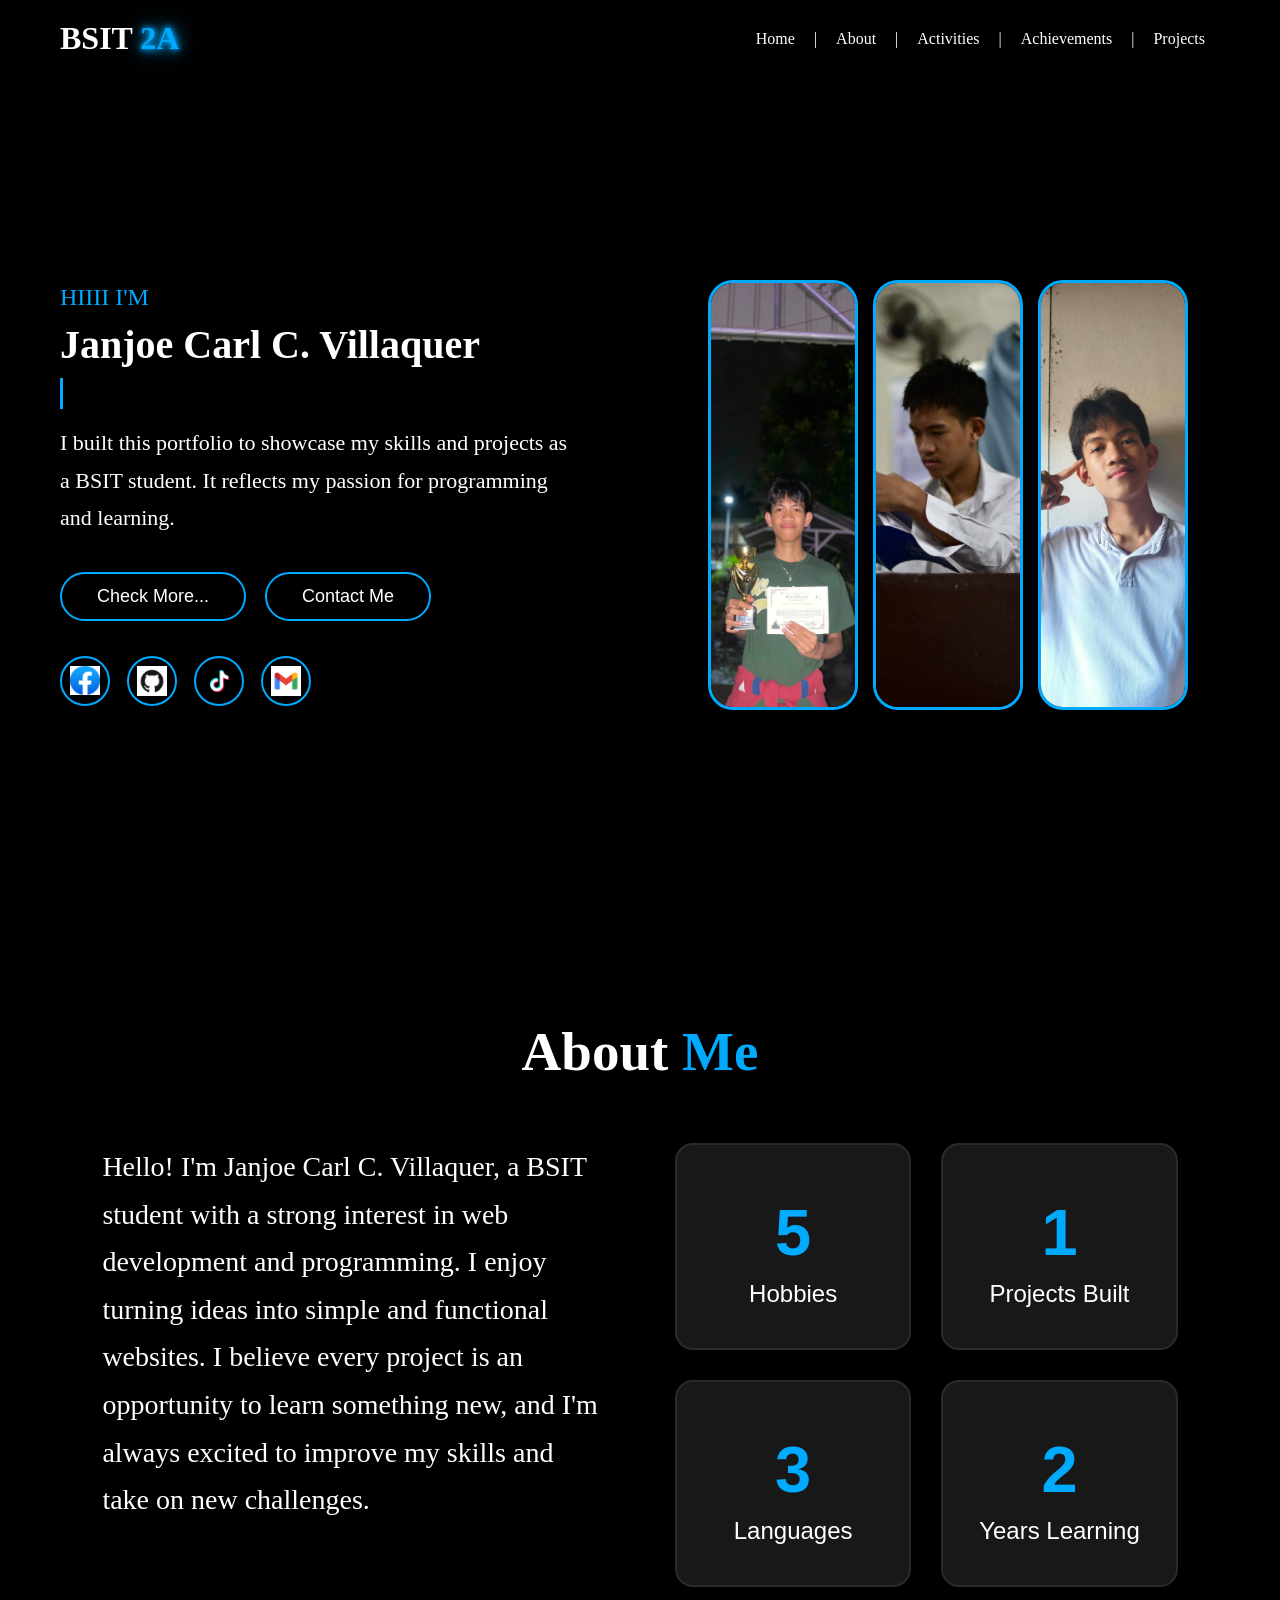
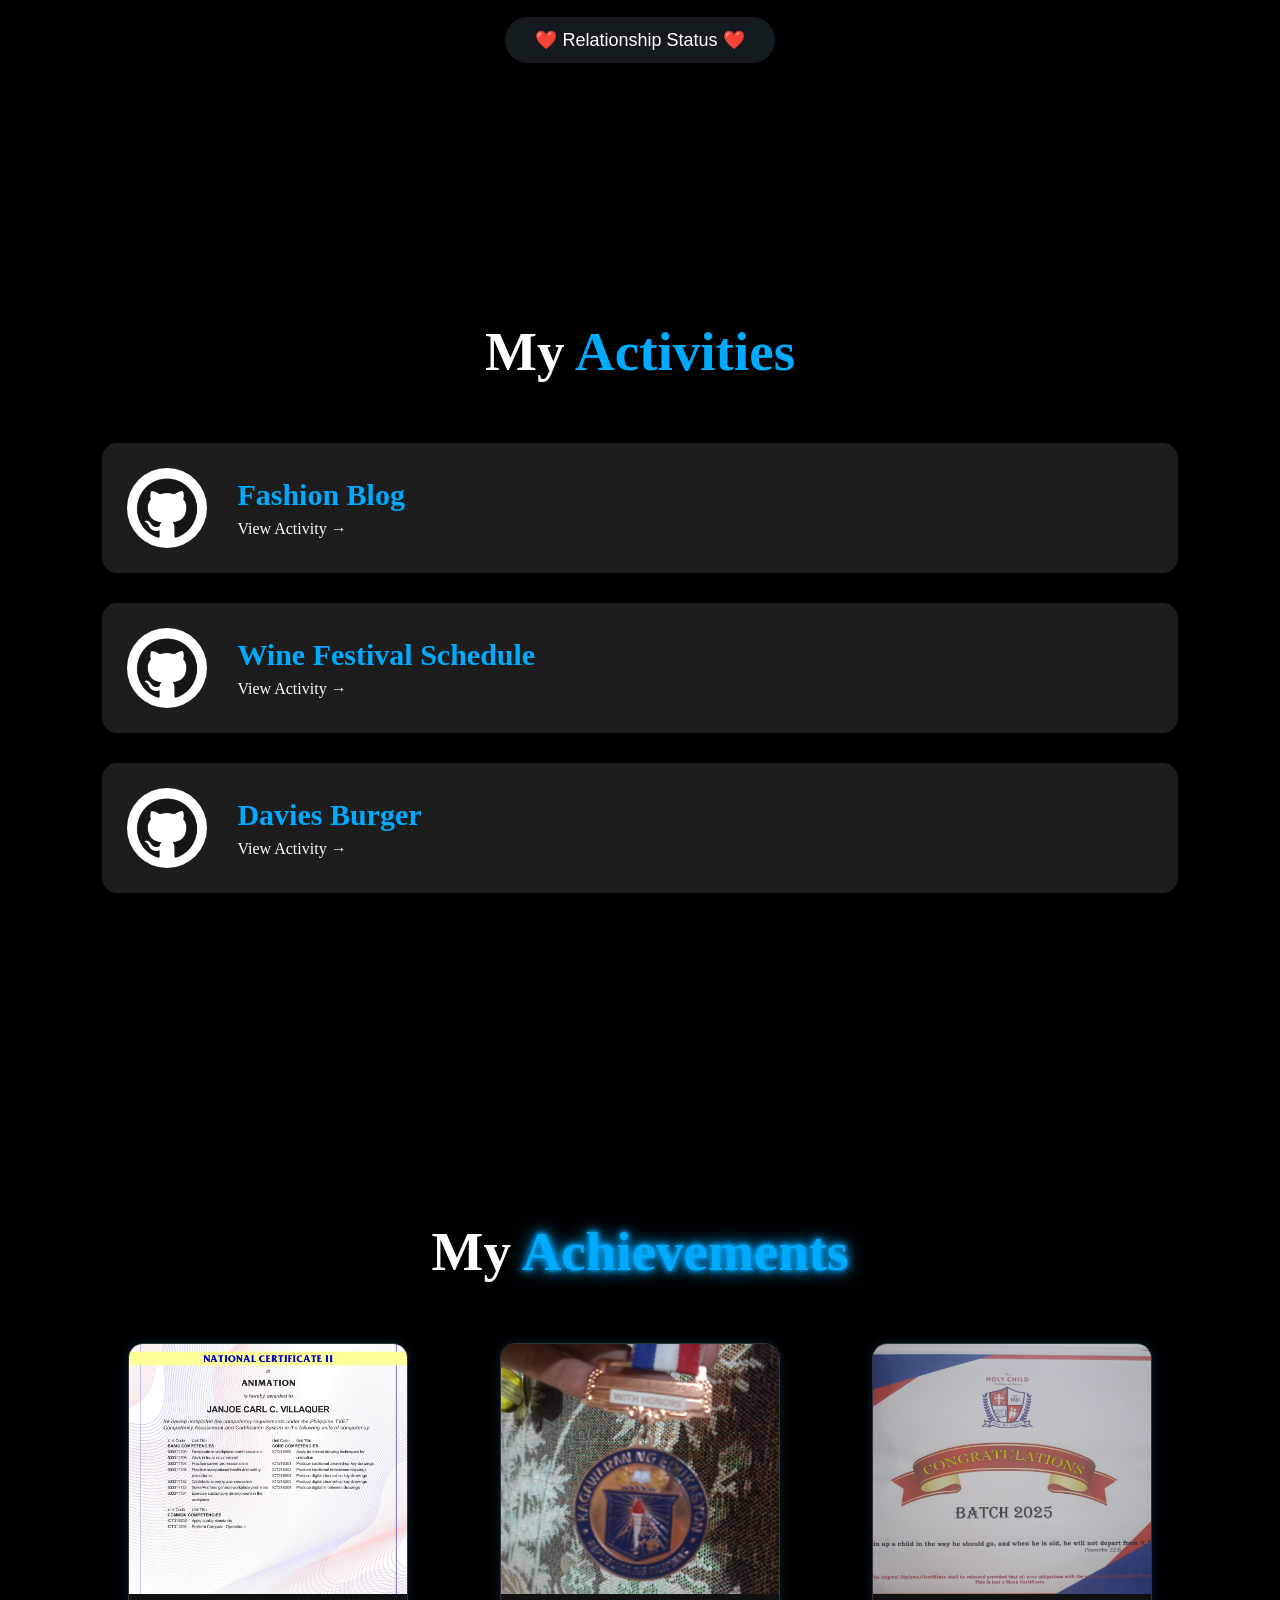
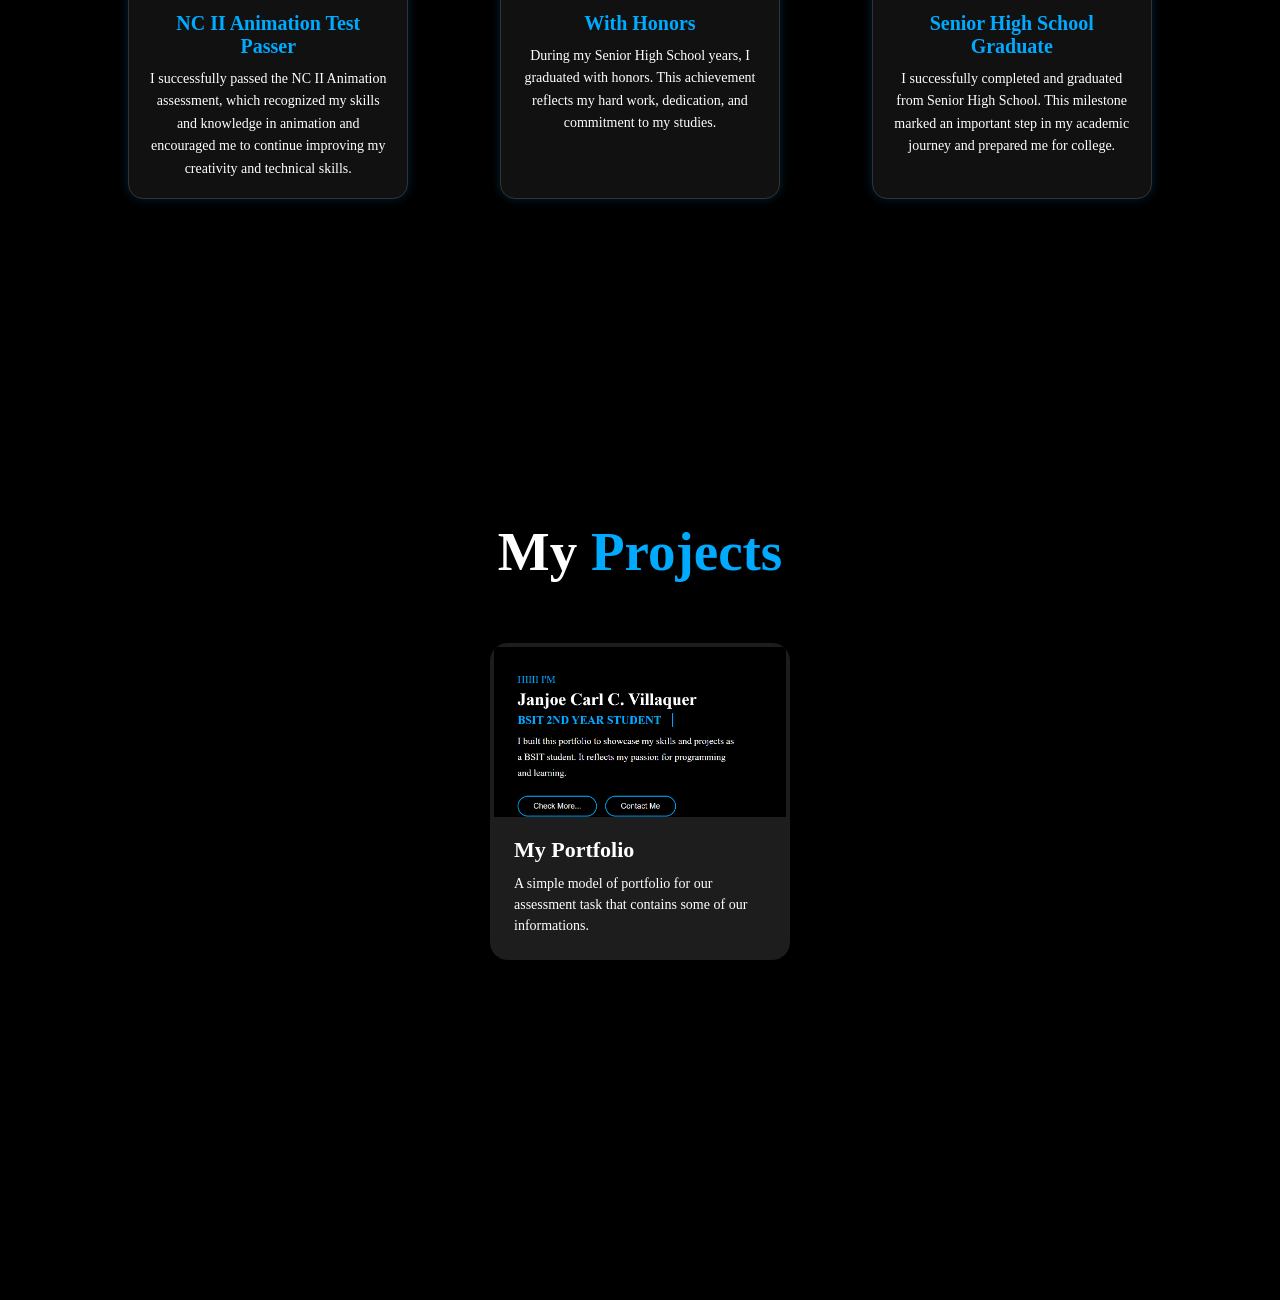
==== commit 38e2060a: "Updating achivements" ====
--- a/My Portfolio/index.html
+++ b/My Portfolio/index.html
@@ -169,42 +169,26 @@
     <div class="achievement-gallery">
 
         <div class="achievement-card">
-            <img src="Images/achivement1.jpg" alt="Achievement 1">
-
+            <img src="Images/achivement1.jpg" alt="NC II Animation Test Passer">
             <div class="achievement-description">
                 <h3>NC II Animation Test Passer</h3>
-                <p>
-                   I successfully passed the NC II Animation assessment, 
-        which recognized my skills and knowledge in animation. 
-        This achievement motivated me to continue improving my 
-        creativity and technical skills.
-                </p>
+                <p>I successfully passed the NC II Animation assessment, which recognized my skills and knowledge in animation and encouraged me to continue improving my creativity and technical skills.</p>
             </div>
         </div>
 
         <div class="achievement-card">
-            <img src="Images/achivement2.jpg" alt="Achievement 2">
-
+            <img src="Images/achivement2.jpg" alt="With Honors">
             <div class="achievement-description">
-                <h3>Academic Excellence</h3>
-                <p>
-                    During my Senior High School years, I graduated with 
-        honors. This achievement reflects my hard work, dedication, 
-        and commitment to my studies.
-                </p>
+                <h3>With Honors</h3>
+                <p>During my Senior High School years, I graduated with honors. This achievement reflects my hard work, dedication, and commitment to my studies.</p>
             </div>
         </div>
 
         <div class="achievement-card">
-            <img src="Images/achivement3.jpg" alt="Achievement 3">
-
+            <img src="Images/achivement3.jpg" alt="Senior High School Graduate">
             <div class="achievement-description">
                 <h3>Senior High School Graduate</h3>
-                <p>
-                    I successfully completed and graduated from Senior High 
-        School. This milestone marked an important step in my 
-        academic journey and prepared me for college.
-                </p>
+                <p>I successfully completed and graduated from Senior High School. This milestone marked an important step in my academic journey and prepared me for college.</p>
             </div>
         </div>
 
--- a/My Portfolio/style.css
+++ b/My Portfolio/style.css
@@ -1,5 +1,5 @@
 html{
-    scroll-behavior: smooth;
+    scroll-behavior:smooth;
 }
 
 *{
@@ -13,21 +13,24 @@
     background:#000;
     color:white;
     font-family:'Times New Roman', Times, serif;
-    padding-top: 90px;
-}
+    padding-top:90px;
+}
+
+/* =========================
+   HEADER
+========================= */
 
 header{
-    position: fixed;
-    top: 0;
-    left: 0;
-    width: 100%;
-    display: flex;
-    justify-content: space-between;
-    align-items: center;
-    padding: 20px 60px;
-    background-color: black;
-    z-index: 1000;
-    box-sizing: border-box;
+    position:fixed;
+    top:0;
+    left:0;
+    width:100%;
+    display:flex;
+    justify-content:space-between;
+    align-items:center;
+    padding:20px 60px;
+    background-color:#000;
+    z-index:1000;
 }
 
 .logo{
@@ -54,7 +57,10 @@
 
 nav a:hover{
     color:#f3f5f5;
-    text-shadow: 0 0 5px #d1d8db, 0 0 10px #f4f8f9, 0 0 20px #eaeff1;
+    text-shadow:
+        0 0 5px #d1d8db,
+        0 0 10px #f4f8f9,
+        0 0 20px #eaeff1;
 }
 
 nav a::after{
@@ -70,11 +76,16 @@
 
 nav a:hover::after{
     width:100%;
-    box-shadow:0 0 10px #00aaff,0 0 20px #00aaff;
-}
+    box-shadow:
+        0 0 10px #00aaff,
+        0 0 20px #00aaff;
+}
+
+/* =========================
+   HOME
+========================= */
 
 #home{
-
     min-height:90vh;
     display:flex;
     justify-content:space-between;
@@ -113,8 +124,8 @@
     border-right:3px solid #00aaff;
     width:0;
     animation:
-    typing 4s steps(27) infinite,
-    blink .7s step-end infinite;
+        typing 4s steps(27) infinite,
+        blink .7s step-end infinite;
 }
 
 @keyframes typing{
@@ -125,7 +136,6 @@
         width:27ch;
     }
     60%{
-
         width:27ch;
     }
     100%{
@@ -158,8 +168,14 @@
 .btn:hover{
     background:#00aaff;
     transform:translateY(-4px);
-    box-shadow:-8px 0 18px #00aaff, 8px 0 18px #00aaff;
-}
+    box-shadow:
+        -8px 0 18px #00aaff,
+        8px 0 18px #00aaff;
+}
+
+/* =========================
+   SOCIAL ICONS
+========================= */
 
 .social-icons{
     margin-top:35px;
@@ -188,9 +204,13 @@
 .social-icons a:hover{
     transform:translateY(-5px);
     box-shadow:
-    0 0 15px #00aaff,
-    0 0 30px #00aaff;
-}
+        0 0 15px #00aaff,
+        0 0 30px #00aaff;
+}
+
+/* =========================
+   HOME IMAGES
+========================= */
 
 .home-images{
     flex:1;
@@ -219,14 +239,19 @@
     width:280px;
     opacity:1;
     transform:translateY(-12px);
-    box-shadow:0 0 20px #00aaff, 0 0 40px #00aaff, 0 0 60px #00aaff;
+    box-shadow:
+        0 0 20px #00aaff,
+        0 0 40px #00aaff,
+        0 0 60px #00aaff;
 }
 
 hr{
     border:1px solid rgba(255,255,255,.35);
 }
 
-/* ABOUT ME NI HAAAA */
+/* =========================
+   ABOUT
+========================= */
 
 #about{
     min-height:100vh;
@@ -299,11 +324,10 @@
     transform:translateY(-12px) scale(1.05);
     border-color:#00aaff;
     background:#1f1f1f;
-
     box-shadow:
-    0 0 15px #00aaff,
-    0 0 30px #00aaff,
-    0 0 45px rgba(0,170,255,.5);
+        0 0 15px #00aaff,
+        0 0 30px #00aaff,
+        0 0 45px rgba(0,170,255,.5);
 }
 
 .info-box:hover .icon{
@@ -313,9 +337,9 @@
 
 .info-box:hover h2{
     text-shadow:
-    0 0 10px #00aaff,
-    0 0 20px #00aaff,
-    0 0 40px #00aaff;
+        0 0 10px #00aaff,
+        0 0 20px #00aaff,
+        0 0 40px #00aaff;
 }
 
 .info-box:hover p{
@@ -326,95 +350,102 @@
     transform:scale(.96);
 }
 
+/* =========================
+   POPUP
+========================= */
+
 .popup{
-display:none;
-position:fixed;
-left:0;
-top:0;
-width:100%;
-height:100%;
-background:rgba(0,0,0,.7);
-justify-content:center;
-align-items:center;
-z-index:9999;
+    display:none;
+    position:fixed;
+    left:0;
+    top:0;
+    width:100%;
+    height:100%;
+    background:rgba(0,0,0,.7);
+    justify-content:center;
+    align-items:center;
+    z-index:9999;
 }
 
 .popup-content{
-background:#181818;
-padding:35px;
-border-radius:15px;
-width:420px;
-text-align:center;
-border:2px solid #00aaff;
-box-shadow:
-0 0 20px #00aaff,
-0 0 40px #00aaff;
-animation:pop .3s;
+    background:#181818;
+    padding:35px;
+    border-radius:15px;
+    width:420px;
+    text-align:center;
+    border:2px solid #00aaff;
+    box-shadow:
+        0 0 20px #00aaff,
+        0 0 40px #00aaff;
+    animation:pop .3s;
 }
 
 @keyframes pop{
-from{
-transform:scale(.7);
-opacity:0;
-}
-
-to{
-transform:scale(1);
-opacity:1;
-}
+    from{
+        transform:scale(.7);
+        opacity:0;
+    }
+    to{
+        transform:scale(1);
+        opacity:1;
+    }
 }
 
 .close{
-float:right;
-font-size:30px;
-cursor:pointer;
-color:white;
+    float:right;
+    font-size:30px;
+    cursor:pointer;
+    color:white;
 }
 
 .close:hover{
-color:#00aaff;
+    color:#00aaff;
 }
 
 .popup h2{
-color:#00aaff;
-margin-bottom:20px;
+    color:#00aaff;
+    margin-bottom:20px;
 }
 
 .popup ul{
-text-align:left;
-font-size:20px;
-line-height:2;
+    text-align:left;
+    font-size:20px;
+    line-height:2;
 }
 
 .relationship{
-text-align:center;
-margin-top:30px;
+    text-align:center;
+    margin-top:30px;
 }
 
 .relationship button{
-background:#141b1f;
-border:none;
-padding:12px 30px;
-font-size:18px;
-color:white;
-border-radius:40px;
-cursor:pointer;
-transition:.3s;
+    background:#141b1f;
+    border:none;
+    padding:12px 30px;
+    font-size:18px;
+    color:white;
+    border-radius:40px;
+    cursor:pointer;
+    transition:.3s;
 }
 
 .relationship button:hover{
-box-shadow:
-0 0 15px #00aaff,
-0 0 30px #00aaff;
-transform:translateY(-5px);
+    box-shadow:
+        0 0 15px #00aaff,
+        0 0 30px #00aaff;
+    transform:translateY(-5px);
 }
 
 .popup img{
-width:180px;
-border-radius:15px;
-margin-bottom:20px;
-border:3px solid #00aaff;
-}
+    width:180px;
+    border-radius:15px;
+    margin-bottom:20px;
+    border:3px solid #00aaff;
+}
+
+/* =========================
+   ACTIVITIES
+========================= */
 
 #activities{
     min-height:100vh;
@@ -432,12 +463,12 @@
 }
 
 .activity-card{
-    display: flex;
-    align-items: center;
-    background: #1d1d1d;
-    padding: 25px;
-    margin-bottom: 30px;
-    border-radius: 15px;
+    display:flex;
+    align-items:center;
+    background:#1d1d1d;
+    padding:25px;
+    margin-bottom:30px;
+    border-radius:15px;
 }
 
 .activity-card img{
@@ -464,9 +495,9 @@
 .activity-info a:hover{
     color:#ecf0f2;
     text-shadow:
-    0 0 5px #eef3f5,
-    0 0 10px #e6eef2,
-    0 0 20px #f2f4f4;
+        0 0 5px #eef3f5,
+        0 0 10px #e6eef2,
+        0 0 20px #f2f4f4;
 }
 
 .activity-info a::after{
@@ -483,23 +514,31 @@
 .activity-info a:hover::after{
     width:100%;
     box-shadow:
-    0 0 10px #00aaff,
-    0 0 20px #00aaff;
-}
+        0 0 10px #00aaff,
+        0 0 20px #00aaff;
+}
+
+/* =========================
+   ACHIEVEMENTS
+========================= */
 
 #achievements{
     min-height:100vh;
     padding:120px 8%;
+    text-align:center;
 }
 
 .achievements-title{
-    text-align:center;
     font-size:55px;
     margin-bottom:60px;
 }
 
 .achievements-title span{
     color:#00aaff;
+    text-shadow:
+        0 0 5px #00aaff,
+        0 0 10px #00aaff,
+        0 0 20px #00aaff;
 }
 
 .achievement-gallery{
@@ -511,16 +550,34 @@
 
 .achievement-card{
     position:relative;
+    width:280px;
+    background:#111;
+    border:1px solid #333;
+    border-radius:15px;
     overflow:hidden;
-    border-radius:15px;
+    box-shadow:0 0 10px rgba(0,170,255,.2);
+    opacity:0;
+    transform:translateY(-60px);
+    animation:achievementDrop 1s ease forwards;
+}
+
+.achievement-card:nth-child(1){
+    animation-delay:.3s;
+}
+
+.achievement-card:nth-child(2){
+    animation-delay:.7s;
+}
+
+.achievement-card:nth-child(3){
+    animation-delay:1.1s;
 }
 
 .achievement-card img{
-    width:250px;
+    width:100%;
     height:250px;
     object-fit:cover;
-    border-radius:15px;
-    transition:.4s;
+    display:block;
 }
 
 .achievement-card::before{
@@ -536,32 +593,73 @@
         rgba(255,255,255,.8),
         transparent
     );
-
     transform:skewX(-25deg);
+    z-index:2;
 }
 
 .achievement-card:hover::before{
     animation:shine .9s;
+}
+
+.achievement-card:hover{
+    transform:translateY(-10px) scale(1.03);
+    box-shadow:
+        0 0 15px rgba(0,170,255,.4),
+        0 0 35px rgba(0,170,255,.25);
+}
+
+.achievement-description{
+    padding:18px;
+    text-align:center;
+    opacity:0;
+    transform:translateY(-25px);
+    animation:descriptionDrop 1s ease forwards;
+    animation-delay:1.5s;
+}
+
+.achievement-description h3{
+    color:#00aaff;
+    font-size:20px;
+    margin-bottom:10px;
+}
+
+.achievement-description p{
+    color:white;
+    font-size:14px;
+    line-height:1.6;
+}
+
+@keyframes achievementDrop{
+    from{
+        opacity:0;
+        transform:translateY(-60px);
+    }
+    to{
+        opacity:1;
+        transform:translateY(0);
+    }
+}
+
+@keyframes descriptionDrop{
+    from{
+        opacity:0;
+        transform:translateY(-25px);
+    }
+    to{
+        opacity:1;
+        transform:translateY(0);
+    }
 }
 
 @keyframes shine{
     100%{
         left:180%;
-
-    }
-}
-
-.achievement-card{
-    position: relative;
-    overflow: hidden;
-    border-radius: 15px;
-    transition: transform .35s ease;
-}
-
-.achievement-card:hover{
-    transform: translateY(-10px) scale(1.03);
-     box-shadow:0 0 15px rgba(0,170,255,.4), 0 0 35px rgba(0,170,255,.25);
-}
+    }
+}
+
+/* =========================
+   PROJECTS
+========================= */
 
 #projects{
     min-height:100vh;
@@ -588,17 +686,20 @@
 .project-card{
     position:relative;
     width:300px;
-    overflow:visible;
+    padding:4px;
+    overflow:hidden;
     border-radius:18px;
-    isolation:isolate;
+    background:#1d1d1d;
 }
 
 .project-card::before{
+    content:"";
     position:absolute;
-    content:"";
-    display:block;
-    width:70px;
-    height:160%;
+    width:100px;
+    height:180%;
+    left:50%;
+    top:50%;
+    transform:translate(-50%,-50%);
     background:linear-gradient(
         90deg,
         transparent,
@@ -607,124 +708,6 @@
         #008cff,
         transparent
     );
-
-    left:50%;
-    top:50%;
-    transform:translate(-50%, -50%);
-    animation:projectRotation 2.5s linear infinite;
-    opacity:0;
-    z-index:-1;
-    filter:blur(2px);
-}
-
-.project-card:hover::before{
-    opacity:1;
-}
-
-@keyframes projectRotation{
-    0%{
-        transform:translate(-50%, -50%) rotateZ(0deg);
-    }
-
-    100%{
-        transform:translate(-50%, -50%) rotateZ(360deg);
-    }
-}
-
-.project-content{
-    position:relative;
-    width:100%;
-    background:#1d1d1d;
-    border-radius:15px;
-    overflow:hidden;
-    z-index:1;
-}
-
-.project-image{
-    position:relative;
-    height:170px;
-    overflow:hidden;
-}
-
-.project-image img{
-    width:100%;
-    height:100%;
-    object-fit:cover;
-    display:block;
-}
-
-.project-info{
-    padding:20px;
-    background:#1d1d1d;
-}
-
-.project-info h2{
-    color:white;
-    font-size:22px;
-    margin-bottom:10px;
-}
-
-.project-info p{
-    color:white;
-    font-size:14px;
-    line-height:1.5;
-}
-
-.project-card:hover{
-    filter:drop-shadow(
-        0 0 8px rgba(0,170,255,.7)
-    );
-}
-
-#projects{
-    min-height:100vh;
-    padding:120px 8%;
-}
-
-.projects-title{
-    text-align:center;
-    font-size:55px;
-    margin-bottom:60px;
-}
-
-.projects-title span{
-    color:#00aaff;
-}
-
-.project-container{
-    display:flex;
-    justify-content:center;
-    align-items:center;
-    gap:40px;
-}
-
-.project-card{
-    position:relative;
-    width:300px;
-    height:auto;
-    padding:4px;
-    overflow:hidden;
-    border-radius:18px;
-    background:#1d1d1d;
-}
-
-.project-card::before{
-    content:"";
-    position:absolute;
-    width:100px;
-    height:180%;
-    left:50%;
-    top:50%;
-    transform:translate(-50%, -50%);
-    background:linear-gradient(
-        90deg,
-        transparent,
-        #008cff,
-        #00d9ff,
-        #008cff,
-        transparent
-    );
-
     animation:projectRotation 2.5s linear infinite;
     filter:blur(3px);
     opacity:0;
@@ -736,11 +719,10 @@
 
 @keyframes projectRotation{
     0%{
-        transform:translate(-50%, -50%) rotateZ(0deg);
-    }
-
+        transform:translate(-50%,-50%) rotateZ(0deg);
+    }
     100%{
-        transform:translate(-50%, -50%) rotateZ(360deg);
+        transform:translate(-50%,-50%) rotateZ(360deg);
     }
 }
 
@@ -784,557 +766,596 @@
 }
 
 .project-card:hover{
-
     box-shadow:
-        0 0 10px rgba(241, 242, 243, 0.65),
-        0 0 22px rgba(236, 237, 238, 0.4),
-        0 0 35px rgba(248, 249, 249, 0.2);
-
-}
-
-/* KANANG PARA MUGANA SA MOBILE VIEW */
-
-@media (max-width: 600px) {
-
-    html {
-        width: 100%;
-        overflow-x: hidden;
-    }
-
-    body {
-        width: 100%;
-        max-width: 100%;
-        overflow-x: hidden;
-        padding-top: 110px;
-        font-size: 16px;
-    }
-
-    * {
-        max-width: 100%;
-    }
-
-    header {
-        position: fixed;
-        top: 0;
-        left: 0;
-        width: 100%;
-        min-height: 100px;
-        padding: 12px 10px;
-        display: flex;
-        flex-direction: column;
-        justify-content: center;
-        align-items: center;
-        gap: 8px;
-        background: #000;
-        z-index: 1000;
-    }
-
-    .logo {
-        margin: 0;
-        font-size: 24px;
-        line-height: 1.1;
-        text-align: center;
-    }
-
-    nav {
-        width: 100%;
-        display: flex;
-        justify-content: center;
-        align-items: center;
-        flex-wrap: wrap;
-        gap: 0;
-        text-align: center;
-    }
-
-    nav a {
-        margin: 3px 6px;
-        padding: 2px 0;
-        font-size: 13px;
-        line-height: 1.4;
-        white-space: nowrap;
-    }
-
-    nav a::after {
-        bottom: -3px;
-        height: 2px;
-    }
-
-    #home {
-        width: 100%;
-        min-height: auto;
-        padding: 55px 18px 45px;
-        display: flex;
-        flex-direction: column;
-        justify-content: flex-start;
-        align-items: center;
-        gap: 35px;
-        text-align: center;
-        overflow: hidden;
-    }
-
-    .home-content {
-        width: 100%;
-        max-width: 380px;
-        display: flex;
-        flex-direction: column;
-        align-items: center;
-    }
-
-    .home-content p:first-child {
-        width: 100%;
-        font-size: 18px;
-        line-height: 1.4;
-        margin: 0 0 5px;
-    }
-
-    .home-content h1 {
-        width: 100%;
-        font-size: 27px;
-        line-height: 1.25;
-        margin: 5px 0 10px;
-        text-align: center;
-        overflow-wrap: break-word;
-        word-break: normal;
-    }
-
-    .typing {
-        width: 100%;
-        max-width: 100%;
-        height: auto;
-        color: #00aaff;
-        font-size: 16px;
-        line-height: 1.5;
-        text-align: center;
-        white-space: normal;
-        overflow: visible;
-        border-right: none;
-        animation: none;
-        margin: 0 auto;
-    }
-
-    .description {
-        width: 100%;
-        max-width: 350px;
-        font-size: 15px;
-        line-height: 1.65;
-        text-align: center;
-        margin: 12px auto 0;
-        overflow-wrap: break-word;
-    }
-
-    .buttons {
-        width: 100%;
-        display: flex;
-        flex-direction: column;
-        justify-content: center;
-        align-items: center;
-        gap: 12px;
-        margin-top: 22px;
-    }
-
-    .btn {
-        width: 190px;
-        min-height: 42px;
-        margin: 0;
-        padding: 9px 18px;
-        font-size: 15px;
-    }
-
-    .social-icons {
-        width: 100%;
-        display: flex;
-        justify-content: center;
-        align-items: center;
-        flex-wrap: wrap;
-        gap: 10px;
-        margin-top: 22px;
-    }
-
-    .social-icons a {
-        width: 43px;
-        height: 43px;
-        flex-shrink: 0;
-    }
-
-    .social-icons img {
-        width: 65%;
-        height: 65%;
-    }
-
-    .home-images {
-        width: 100%;
-        display: flex;
-        justify-content: center;
-        align-items: center;
-        gap: 7px;
-        flex-wrap: nowrap;
-    }
-
-    .home-images img {
-        width: 30%;
-        max-width: 100px;
-        height: 190px;
-        flex-shrink: 1;
-        object-fit: cover;
-        border-radius: 15px;
-        border: 2px solid #00aaff;
-    }
-
-    .home-images:hover img {
-        width: 30%;
-        opacity: 1;
-    }
-
-    .home-images img:hover {
-        width: 33%;
-        max-width: 105px;
-        opacity: 1;
-        transform: translateY(-5px);
+        0 0 10px rgba(241,242,243,.65),
+        0 0 22px rgba(236,237,238,.4),
+        0 0 35px rgba(248,249,249,.2);
+}
+
+/* =========================
+   MOBILE VIEW
+========================= */
+
+@media (max-width:600px){
+
+    html{
+        width:100%;
+        overflow-x:hidden;
+    }
+
+    body{
+        width:100%;
+        max-width:100%;
+        overflow-x:hidden;
+        padding-top:110px;
+        font-size:16px;
+    }
+
+    *{
+        max-width:100%;
+    }
+
+    /* HEADER */
+
+    header{
+        position:fixed;
+        top:0;
+        left:0;
+        width:100%;
+        min-height:100px;
+        padding:12px 10px;
+        display:flex;
+        flex-direction:column;
+        justify-content:center;
+        align-items:center;
+        gap:8px;
+        background:#000;
+        z-index:1000;
+    }
+
+    .logo{
+        margin:0;
+        font-size:24px;
+        line-height:1.1;
+        text-align:center;
+    }
+
+    nav{
+        width:100%;
+        display:flex;
+        justify-content:center;
+        align-items:center;
+        flex-wrap:wrap;
+        gap:0;
+        text-align:center;
+    }
+
+    nav a{
+        margin:3px 6px;
+        padding:2px 0;
+        font-size:13px;
+        line-height:1.4;
+        white-space:nowrap;
+    }
+
+    nav a::after{
+        bottom:-3px;
+        height:2px;
+    }
+
+    /* HOME */
+
+    #home{
+        width:100%;
+        min-height:auto;
+        padding:55px 18px 45px;
+        display:flex;
+        flex-direction:column;
+        justify-content:flex-start;
+        align-items:center;
+        gap:35px;
+        text-align:center;
+        overflow:hidden;
+    }
+
+    .home-content{
+        width:100%;
+        max-width:380px;
+        display:flex;
+        flex-direction:column;
+        align-items:center;
+    }
+
+    .home-content p:first-child{
+        width:100%;
+        font-size:18px;
+        line-height:1.4;
+        margin:0 0 5px;
+    }
+
+    .home-content h1{
+        width:100%;
+        font-size:27px;
+        line-height:1.25;
+        margin:5px 0 10px;
+        text-align:center;
+        overflow-wrap:break-word;
+        word-break:normal;
+    }
+
+    .typing{
+        width:100%;
+        max-width:100%;
+        height:auto;
+        color:#00aaff;
+        font-size:16px;
+        line-height:1.5;
+        text-align:center;
+        white-space:normal;
+        overflow:visible;
+        border-right:none;
+        animation:none;
+        margin:0 auto;
+    }
+
+    .description{
+        width:100%;
+        max-width:350px;
+        font-size:15px;
+        line-height:1.65;
+        text-align:center;
+        margin:12px auto 0;
+        overflow-wrap:break-word;
+    }
+
+    .buttons{
+        width:100%;
+        display:flex;
+        flex-direction:column;
+        justify-content:center;
+        align-items:center;
+        gap:12px;
+        margin-top:22px;
+    }
+
+    .btn{
+        width:190px;
+        min-height:42px;
+        margin:0;
+        padding:9px 18px;
+        font-size:15px;
+    }
+
+    .social-icons{
+        width:100%;
+        display:flex;
+        justify-content:center;
+        align-items:center;
+        flex-wrap:wrap;
+        gap:10px;
+        margin-top:22px;
+    }
+
+    .social-icons a{
+        width:43px;
+        height:43px;
+        flex-shrink:0;
+    }
+
+    .social-icons img{
+        width:65%;
+        height:65%;
+    }
+
+    .home-images{
+        width:100%;
+        display:flex;
+        justify-content:center;
+        align-items:center;
+        gap:7px;
+        flex-wrap:nowrap;
+    }
+
+    .home-images img{
+        width:30%;
+        max-width:100px;
+        height:190px;
+        flex-shrink:1;
+        object-fit:cover;
+        border-radius:15px;
+        border:2px solid #00aaff;
+    }
+
+    .home-images:hover img{
+        width:30%;
+        opacity:1;
+    }
+
+    .home-images img:hover{
+        width:33%;
+        max-width:105px;
+        opacity:1;
+        transform:translateY(-5px);
         box-shadow:
             0 0 10px #00aaff,
             0 0 20px #00aaff;
     }
 
-    #about {
-        width: 100%;
-        min-height: auto;
-        padding: 65px 18px;
-    }
-
-    .about-title {
-        width: 100%;
-        font-size: 32px;
-        line-height: 1.2;
-        margin-bottom: 30px;
-        text-align: center;
-    }
-
-    .about-container {
-        width: 100%;
-        display: flex;
-        flex-direction: column;
-        align-items: center;
-        gap: 30px;
-    }
-
-    .about-text {
-        width: 100%;
-    }
-
-    .about-text p {
-        width: 100%;
-        font-size: 16px;
-        line-height: 1.7;
-        text-align: center;
-    }
-
-    .about-boxes {
-        width: 100%;
-        display: grid;
-        grid-template-columns: 1fr 1fr;
-        gap: 12px;
-    }
-
-    .info-box {
-        width: 100%;
-        min-width: 0;
-        padding: 22px 8px;
-        border-radius: 14px;
-    }
-
-    .info-box .icon {
-        font-size: 30px;
-        margin-bottom: 8px;
-    }
-
-    .info-box h2 {
-        font-size: 34px;
-        line-height: 1.1;
-        margin: 7px 0;
-    }
-
-    .info-box p {
-        font-size: 13px;
-        line-height: 1.4;
-    }
-
-    .info-box:hover {
-        transform: translateY(-5px) scale(1.01);
-    }
-
-    .popup {
-        padding: 15px;
-    }
-
-    .popup-content {
-        width: 100%;
-        max-width: 360px;
-        padding: 25px 18px;
-        border-radius: 14px;
-    }
-
-    .popup h2 {
-        font-size: 22px;
-    }
-
-    .popup ul {
-        font-size: 15px;
-        line-height: 1.7;
-    }
-
-    .popup img {
-        width: 130px;
-        max-width: 100%;
-    }
-
-    .close {
-        font-size: 26px;
-    }
-
-    .relationship button {
-        font-size: 15px;
-        padding: 10px 22px;
-    }
-
-    #activities {
-        width: 100%;
-        min-height: auto;
-        padding: 65px 18px;
-    }
-
-    .activities-title {
-        width: 100%;
-        font-size: 32px;
-        line-height: 1.2;
-        margin-bottom: 30px;
-        text-align: center;
-    }
-
-    .activity-card {
-        width: 100%;
-        display: flex;
-        flex-direction: column;
-        justify-content: center;
-        align-items: center;
-        padding: 20px 15px;
-        margin-bottom: 18px;
-        text-align: center;
-        border-radius: 14px;
-    }
-
-    .activity-card img {
-        width: 65px;
-        height: 65px;
-        margin: 0 0 12px;
-    }
-
-    .activity-info {
-        width: 100%;
-    }
-
-    .activity-info h2 {
-        width: 100%;
-        font-size: 20px;
-        line-height: 1.4;
-        margin-bottom: 6px;
-    }
-
-    .activity-info a {
-        font-size: 14px;
-        overflow-wrap: break-word;
-    }
-
-    #achievements {
-        width: 100%;
-        min-height: auto;
-        padding: 65px 18px;
-    }
-
-    .achievements-title {
-        width: 100%;
-        font-size: 32px;
-        line-height: 1.2;
-        margin-bottom: 30px;
-        text-align: center;
-    }
-
-    .achievement-gallery {
-        width: 100%;
-        display: grid;
-        grid-template-columns: 1fr;
-        justify-items: center;
-        gap: 20px;
-    }
-
-    .achievement-card {
-        width: 100%;
-        max-width: 260px;
-        margin: 0 auto;
-    }
-
-    .achievement-card img {
-        width: 100%;
-        height: auto;
-        aspect-ratio: 1 / 1;
-        object-fit: cover;
-    }
-
-    #projects {
-        width: 100%;
-        min-height: auto;
-        padding: 65px 18px;
-    }
-
-    .projects-title {
-        width: 100%;
-        font-size: 32px;
-        line-height: 1.2;
-        margin-bottom: 30px;
-        text-align: center;
-    }
-
-    .project-container {
-        width: 100%;
-        display: flex;
-        flex-direction: column;
-        justify-content: center;
-        align-items: center;
-        gap: 22px;
-    }
-
-    .project-card {
-        width: 100%;
-        max-width: 290px;
-        min-width: 0;
-    }
-
-    .project-content {
-        width: 100%;
-    }
-
-    .project-image {
-        width: 100%;
-        height: 150px;
-    }
-
-    .project-info {
-        width: 100%;
-        padding: 16px;
-    }
-
-    .project-info h2 {
-        font-size: 19px;
-        line-height: 1.3;
-        margin-bottom: 8px;
-    }
-
-    .project-info p {
-        font-size: 13px;
-        line-height: 1.6;
-        overflow-wrap: break-word;
-    }
-}
-
-@media (max-width: 375px) {
-    body {
-        padding-top: 108px;
-    }
-
-    header {
-        padding: 10px 5px;
-        gap: 6px;
-    }
-
-    .logo {
-        font-size: 22px;
-    }
-
-    nav a {
-        font-size: 12px;
-        margin: 2px 4px;
-    }
-
-    #home {
-        padding: 45px 12px 35px;
-        gap: 28px;
-    }
-
-    .home-content h1 {
-        font-size: 24px;
-    }
-
-    .home-content p:first-child {
-        font-size: 17px;
-    }
-
-    .typing {
-        font-size: 15px;
-    }
-
-    .description {
-        font-size: 14px;
-        max-width: 330px;
-    }
-
-    .btn {
-        width: 180px;
-        font-size: 14px;
-    }
-
-    .social-icons a {
-        width: 40px;
-        height: 40px;
-    }
-
-    .home-images {
-        gap: 5px;
-    }
-
-    .home-images img {
-        height: 170px;
-        border-radius: 13px;
+    /* ABOUT */
+
+    #about{
+        width:100%;
+        min-height:auto;
+        padding:65px 18px;
+    }
+
+    .about-title{
+        width:100%;
+        font-size:32px;
+        line-height:1.2;
+        margin-bottom:30px;
+        text-align:center;
+    }
+
+    .about-container{
+        width:100%;
+        display:flex;
+        flex-direction:column;
+        align-items:center;
+        gap:30px;
+    }
+
+    .about-text{
+        width:100%;
+    }
+
+    .about-text p{
+        width:100%;
+        font-size:16px;
+        line-height:1.7;
+        text-align:center;
+    }
+
+    .about-boxes{
+        width:100%;
+        display:grid;
+        grid-template-columns:1fr 1fr;
+        gap:12px;
+    }
+
+    .info-box{
+        width:100%;
+        min-width:0;
+        padding:22px 8px;
+        border-radius:14px;
+    }
+
+    .info-box .icon{
+        font-size:30px;
+        margin-bottom:8px;
+    }
+
+    .info-box h2{
+        font-size:34px;
+        line-height:1.1;
+        margin:7px 0;
+    }
+
+    .info-box p{
+        font-size:13px;
+        line-height:1.4;
+    }
+
+    .info-box:hover{
+        transform:translateY(-5px) scale(1.01);
+    }
+
+    /* POPUP */
+
+    .popup{
+        padding:15px;
+    }
+
+    .popup-content{
+        width:100%;
+        max-width:360px;
+        padding:25px 18px;
+        border-radius:14px;
+    }
+
+    .popup h2{
+        font-size:22px;
+    }
+
+    .popup ul{
+        font-size:15px;
+        line-height:1.7;
+    }
+
+    .popup img{
+        width:130px;
+        max-width:100%;
+    }
+
+    .close{
+        font-size:26px;
+    }
+
+    .relationship button{
+        font-size:15px;
+        padding:10px 22px;
+    }
+
+    /* ACTIVITIES */
+
+    #activities{
+        width:100%;
+        min-height:auto;
+        padding:65px 18px;
+    }
+
+    .activities-title{
+        width:100%;
+        font-size:32px;
+        line-height:1.2;
+        margin-bottom:30px;
+        text-align:center;
+    }
+
+    .activity-card{
+        width:100%;
+        display:flex;
+        flex-direction:column;
+        justify-content:center;
+        align-items:center;
+        padding:20px 15px;
+        margin-bottom:18px;
+        text-align:center;
+        border-radius:14px;
+    }
+
+    .activity-card img{
+        width:65px;
+        height:65px;
+        margin:0 0 12px;
+    }
+
+    .activity-info{
+        width:100%;
+    }
+
+    .activity-info h2{
+        width:100%;
+        font-size:20px;
+        line-height:1.4;
+        margin-bottom:6px;
+    }
+
+    .activity-info a{
+        font-size:14px;
+        overflow-wrap:break-word;
+    }
+
+    /* ACHIEVEMENTS */
+
+    #achievements{
+        width:100%;
+        min-height:auto;
+        padding:65px 18px;
+    }
+
+    .achievements-title{
+        width:100%;
+        font-size:32px;
+        line-height:1.2;
+        margin-bottom:30px;
+        text-align:center;
+    }
+
+    .achievement-gallery{
+        width:100%;
+        display:grid;
+        grid-template-columns:1fr;
+        justify-items:center;
+        gap:25px;
+    }
+
+    .achievement-card{
+        width:100%;
+        max-width:260px;
+    }
+
+    .achievement-card img{
+        width:100%;
+        height:auto;
+        aspect-ratio:1 / 1;
+        object-fit:cover;
+    }
+
+    .achievement-description{
+        padding:15px;
+    }
+
+    .achievement-description h3{
+        font-size:18px;
+    }
+
+    .achievement-description p{
+        font-size:13px;
+        line-height:1.5;
+    }
+
+    /* PROJECTS */
+
+    #projects{
+        width:100%;
+        min-height:auto;
+        padding:65px 18px;
+    }
+
+    .projects-title{
+        width:100%;
+        font-size:32px;
+        line-height:1.2;
+        margin-bottom:30px;
+        text-align:center;
+    }
+
+    .project-container{
+        width:100%;
+        display:flex;
+        flex-direction:column;
+        justify-content:center;
+        align-items:center;
+        gap:22px;
+    }
+
+    .project-card{
+        width:100%;
+        max-width:290px;
+        min-width:0;
+    }
+
+    .project-content{
+        width:100%;
+    }
+
+    .project-image{
+        width:100%;
+        height:150px;
+    }
+
+    .project-info{
+        width:100%;
+        padding:16px;
+    }
+
+    .project-info h2{
+        font-size:19px;
+        line-height:1.3;
+        margin-bottom:8px;
+    }
+
+    .project-info p{
+        font-size:13px;
+        line-height:1.6;
+        overflow-wrap:break-word;
+    }
+}
+
+/* =========================
+   SMALL PHONES
+========================= */
+
+@media (max-width:375px){
+
+    body{
+        padding-top:108px;
+    }
+
+    header{
+        padding:10px 5px;
+        gap:6px;
+    }
+
+    .logo{
+        font-size:22px;
+    }
+
+    nav a{
+        font-size:12px;
+        margin:2px 4px;
+    }
+
+    #home{
+        padding:45px 12px 35px;
+        gap:28px;
+    }
+
+    .home-content h1{
+        font-size:24px;
+    }
+
+    .home-content p:first-child{
+        font-size:17px;
+    }
+
+    .typing{
+        font-size:15px;
+    }
+
+    .description{
+        font-size:14px;
+        max-width:330px;
+    }
+
+    .btn{
+        width:180px;
+        font-size:14px;
+    }
+
+    .social-icons a{
+        width:40px;
+        height:40px;
+    }
+
+    .home-images{
+        gap:5px;
+    }
+
+    .home-images img{
+        height:170px;
+        border-radius:13px;
     }
 
     #about,
     #activities,
     #achievements,
-    #projects {
-        padding-left: 14px;
-        padding-right: 14px;
+    #projects{
+        padding-left:14px;
+        padding-right:14px;
     }
 
     .about-title,
     .activities-title,
     .achievements-title,
-    .projects-title {
-        font-size: 29px;
-    }
-
-    .about-boxes {
-        gap: 8px;
-    }
-
-    .info-box {
-        padding: 18px 5px;
-    }
-
-    .info-box .icon {
-        font-size: 26px;
-    }
-
-    .info-box h2 {
-        font-size: 30px;
-    }
-
-    .info-box p {
-        font-size: 12px;
-    }
-
-    .achievement-card {
-        max-width: 230px;
-    }
-
-    .project-card {
-        max-width: 270px;
-    }
-}
+    .projects-title{
+        font-size:29px;
+    }
+
+    .about-boxes{
+        gap:8px;
+    }
+
+    .info-box{
+        padding:18px 5px;
+    }
+
+    .info-box .icon{
+        font-size:26px;
+    }
+
+    .info-box h2{
+        font-size:30px;
+    }
+
+    .info-box p{
+        font-size:12px;
+    }
+
+    .achievement-card{
+        max-width:230px;
+    }
+
+    .achievement-description h3{
+        font-size:17px;
+    }
+
+    .achievement-description p{
+        font-size:12px;
+    }
+
+    .project-card{
+        max-width:270px;
+    }
+}
